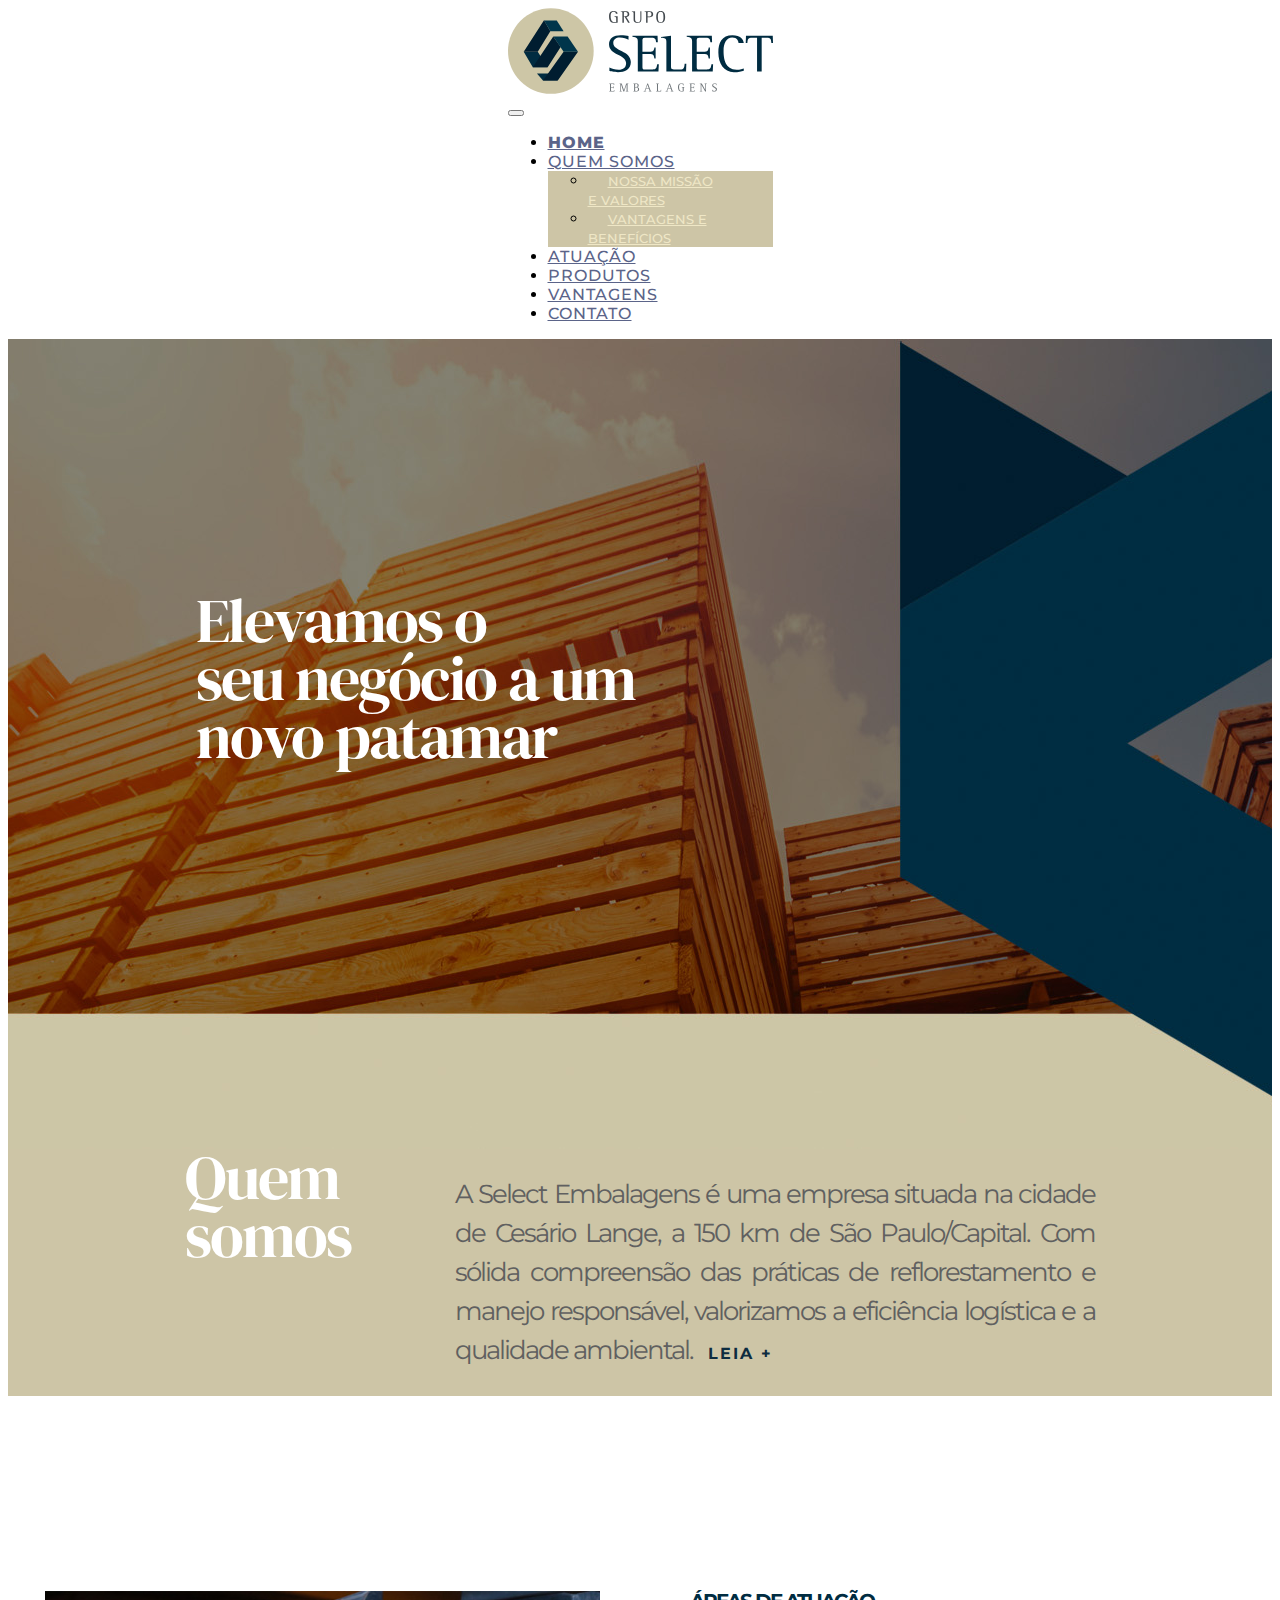
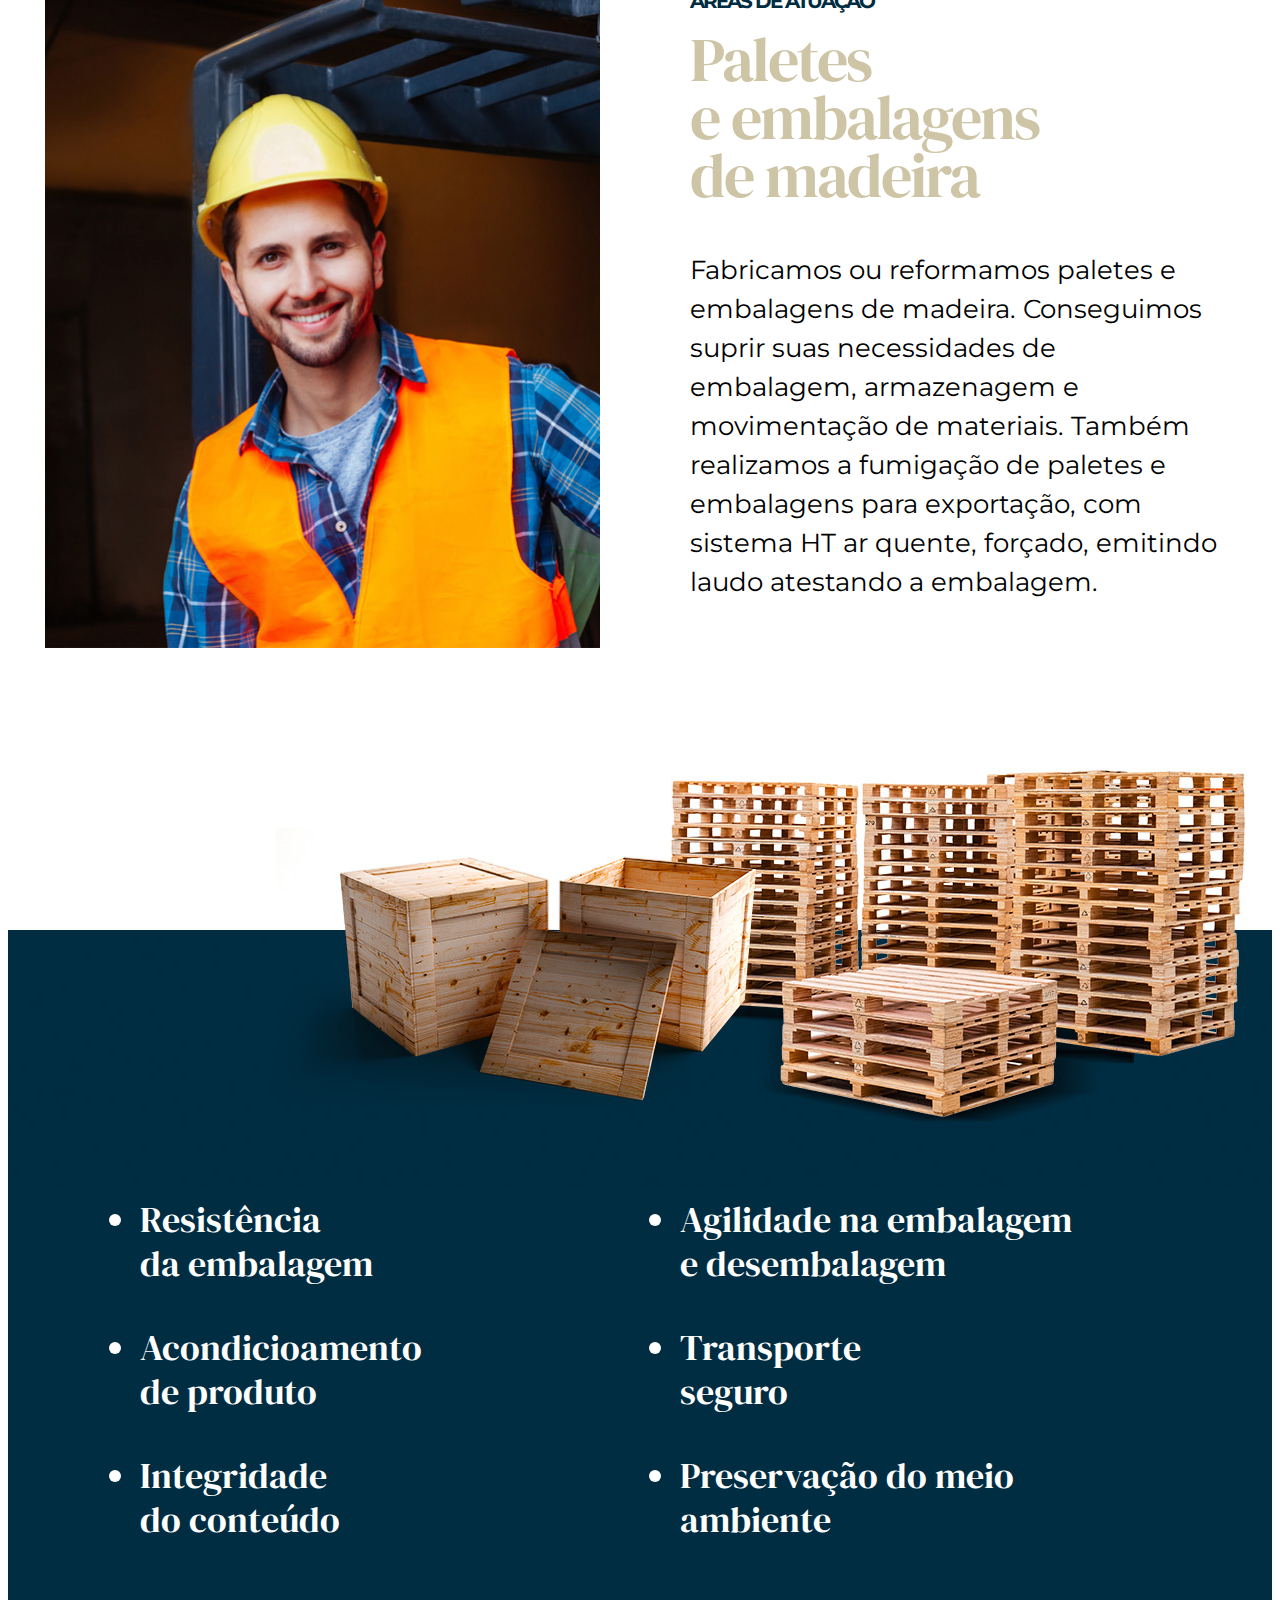
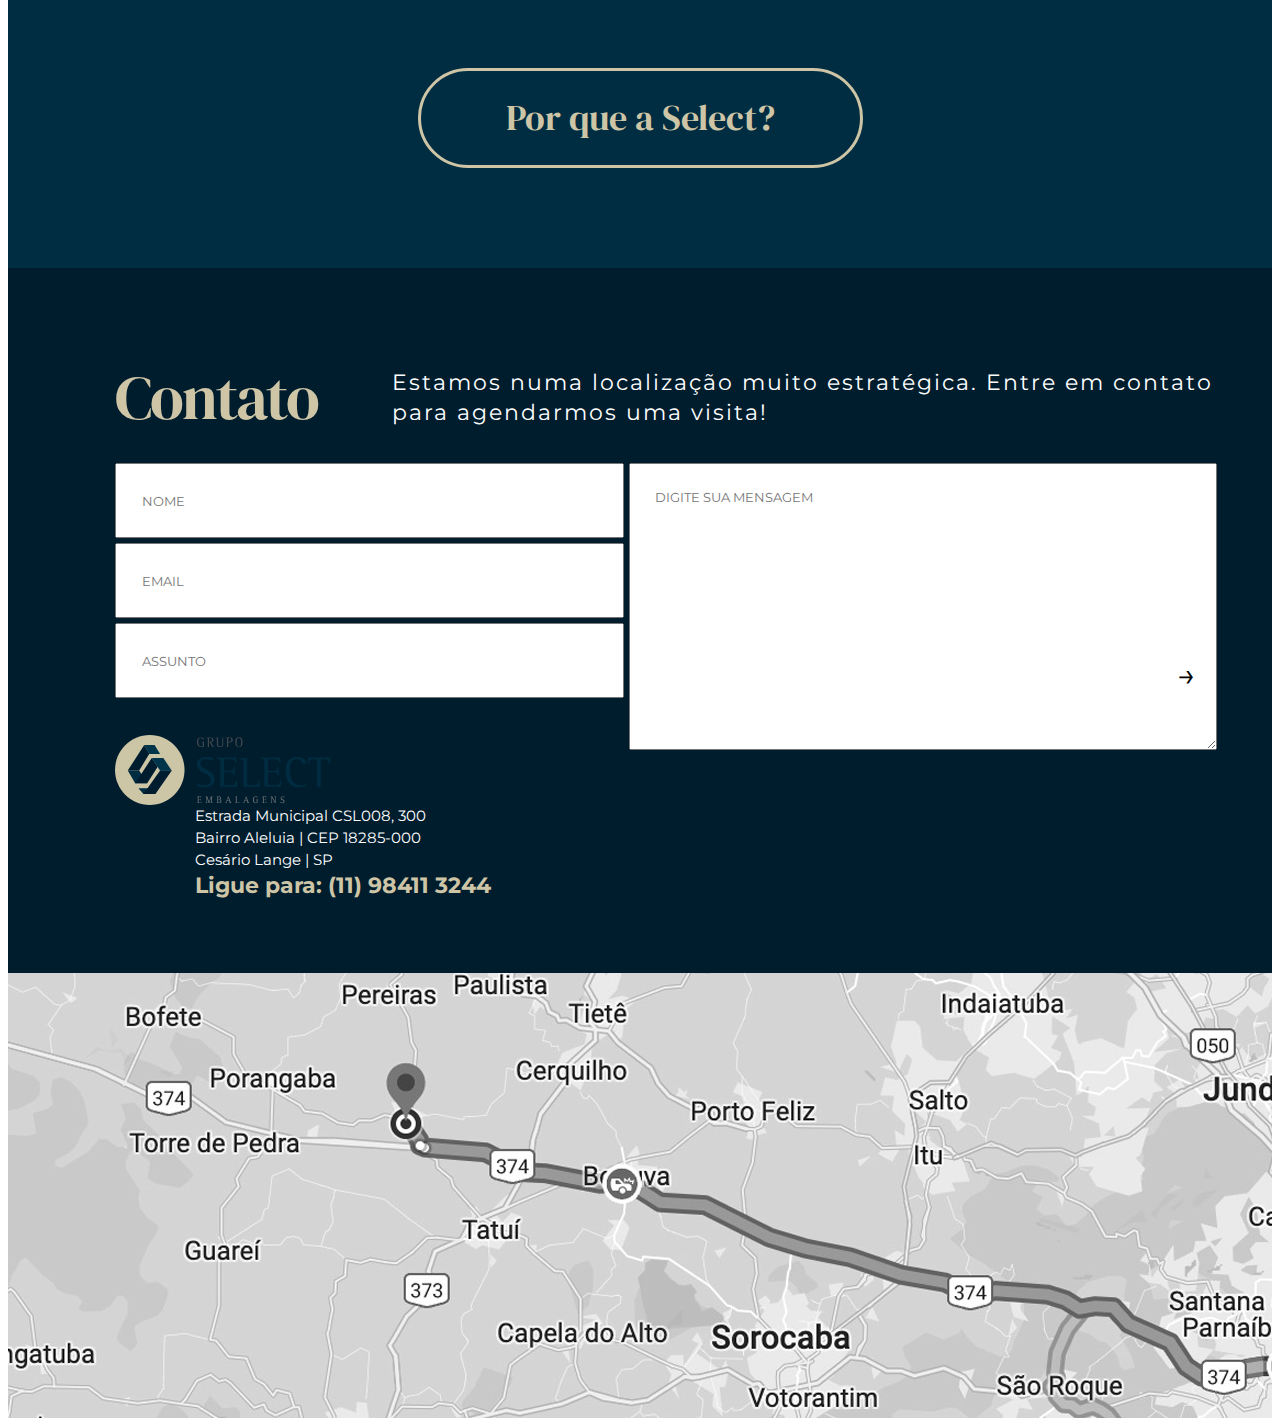
==== index.html @ 70520965 "sit_git_07" ====
<!doctype html>
<html lang="pt-br">

<head>
    <meta charset="utf-8">
    <meta name="viewport" content="width=device-width, initial-scale=1">
    <title>Grupo Select Embalagens</title>
    <link rel="icon" href="./Assets/PNG/favicon.png" type="img/png">
    <link rel="preconnect" href="https://fonts.googleapis.com">
    <link rel="preconnect" href="https://fonts.gstatic.com" crossorigin>
    <link rel="preconnect" href="https://fonts.googleapis.com">
    <link rel="preconnect" href="https://fonts.gstatic.com" crossorigin>
    <link href="https://fonts.googleapis.com/css2?family=DM+Serif+Display&family=Montserrat:wght@300;400;500;700;900&display=swap" rel="stylesheet">
    <link href="https://cdn.jsdelivr.net/npm/bootstrap@5.3.2/dist/css/bootstrap.min.css" rel="stylesheet" integrity="sha384-T3c6CoIi6uLrA9TneNEoa7RxnatzjcDSCmG1MXxSR1GAsXEV/Dwwykc2MPK8M2HN" crossorigin="anonymous">
    <link rel="stylesheet" type="text/css" href="./CSS/index_style.css">
    <script src="https://www.google.com/recaptcha/api.js" async defer></script>
    <script src="./JS/recaptcha.js" defer></script>
</head>

<body>
    <div class="BG_01">
        <header class="wrapper_BG_01">
            <nav class="navbar navbar-expand-lg"> <!-- bg-body-tertiary -->
                <div class="container-fluid">
                    <nav class="navbar navbar-light"> <!-- bg-light -->
                        <a class="navbar-brand" href="./index.html">
                            <img src="./Assets/SVG/logo.svg" width="265" height="86" alt="">
                        </a>
                    </nav>
                    <button class="navbar-toggler" type="button" data-bs-toggle="collapse"
                        data-bs-target="#navbarNavDropdown" aria-controls="navbarNavDropdown" aria-expanded="false"
                        aria-label="Toggle navigation">
                        <span class="navbar-toggler-icon"></span>
                    </button>
                    <div class="collapse navbar-collapse" id="navbarNavDropdown">
                        <ul class="navbar-nav">
                            <li class="nav-item">
                                <a class="nav-link active" aria-current="page" href="./index.html">HOME</a>
                            </li>
                            <li class="nav-item dropdown">
                                <a class="nav-link dropdown-toggle" href="#" role="button" data-bs-toggle="dropdown"
                                    aria-expanded="false">QUEM SOMOS</a>
                                <ul class="dropdown-menu">
                                    <li><a class="dropdown-item" href="./quemsomos.html">NOSSA MISSÃO<br> E VALORES</a></li>
                                    <li><a class="dropdown-item" href="./porqueaselect.html">VANTAGENS E<br> BENEFÍCIOS</a></li>
                                </ul>
                            </li>
                            <li class="nav-item">
                                <a class="nav-link" href="#atuacao">ATUAÇÃO</a>
                            </li>
                            <li class="nav-item">
                                <a class="nav-link" href="./produtos.html">PRODUTOS</a>
                            </li>
                            <li class="nav-item">
                                <a class="nav-link" href="#vantagens">VANTAGENS</a>
                            </li>
                            <li class="nav-item">
                                <a class="nav-link" href="#contato">CONTATO</a>
                            </li>
                        </ul>
                    </div>
                </div>
            </nav>
            <script src="https://cdn.jsdelivr.net/npm/bootstrap@5.3.2/dist/js/bootstrap.bundle.min.js"
                integrity="sha384-C6RzsynM9kWDrMNeT87bh95OGNyZPhcTNXj1NW7RuBCsyN/o0jlpcV8Qyq46cDfL"
                crossorigin="anonymous"></script>
        </header>
    </div>
    <div class="BG_02">
        <section class="wrapper_BG_02">
            <span>Elevamos o<br>seu negócio a um<br>novo patamar</span>
            <!-- <span>Elevamos o seu negócio a um novo patamar</span> -->
        </section>
    </div>
    <div class="BG_03">
        <section class="wrapper_BG_03">
            <span>Quem somos</span>
            <p>A Select Embalagens é uma empresa situada na cidade de Cesário Lange, a 150 km de São Paulo/Capital. Com sólida compreensão das práticas de reflorestamento e manejo responsável, valorizamos a eficiência logística e a qualidade ambiental. <b><a href="./quemsomos.html">LEIA +</a></b></p>
            <!-- <span>Lorem Ipsum</span> -->
        </section>
    </div>
    <div class="BG_04" id="atuacao">
        <div class="wrapper_BG_04">
            <img src="./Assets/JPG/Media_01.jpg" width="580px" height="656px">
            <div class="text_wrapper">
                <span>ÁREAS DE ATUAÇÃO</span>
                <span>Paletes<br> e embalagens<br> de madeira</span>
                <p>Fabricamos ou reformamos paletes e embalagens de madeira. Conseguimos suprir suas necessidades de embalagem, armazenagem e movimentação de materiais. Também realizamos a fumigação de paletes e embalagens para exportação, com sistema HT ar quente, forçado, emitindo laudo atestando a embalagem.</p>
            </div>
        </div>
    </div>
    <div class="BG_05" id="vantagens">
        <div class="wrapper_BG_05">
            <ul class="wrapper_list">
                <li>Resistência<br>da embalagem</li>
                <li>Agilidade na embalagem<br>e desembalagem</li>
                <li>Acondicioamento<br>de produto</li>
                <li>Transporte<br>seguro</li>
                <li>Integridade<br>do conteúdo</li>
                <li>Preservação do meio<br> ambiente</li>
            </ul>
            <a href="./porqueaselect.html">Por que a Select?</a>
        </div>
    </div>
    <div class="BG_06">
        <form class="wrapper_BG_06" id="contato">
            <span class="text_contato grid_col_1_2">Contato</span>
            <span class="text_local grid_col_2_4">Estamos numa localização muito estratégica. Entre em contato para agendarmos uma visita!</span>
            <input type="text" placeholder="NOME" class="grid_col_1_3" required>
            <input type="text" placeholder="EMAIL" class="grid_col_1_3" required>
            <input type="text" placeholder="ASSUNTO" class="grid_col_1_3" required>
            <div class="text_area grid_col_3_4 grid_row_2_5">
                <textarea rows="auto" cols="auto" placeholder="DIGITE SUA MENSAGEM" required></textarea> <!--  php mailer -->
                <button id="sendMSG" type="submit">&#8594;</button>
            </div>
            <div class="wrapper_logo_footer grid_col_1_3">
                <img src="./Assets/SVG/logo.svg" width="215px">
                <span>Estrada Municipal CSL008, 300<br>
                    Bairro Aleluia | CEP 18285-000<br>
                    Cesário Lange  |  SP<br>
                    
                    <b>Ligue para: (11) 98411 3244</b></span>
            </div>
            <div class="g-recaptcha grid_col_3_4" data-sitekey="6LeBjHwpAAAAACSgZ0bmJdHIs5d0M_VTTRpOMot_"></div>
        </form>
    </div>
    <div class="BG_07">
    </div>
</body>

</html>
---- CSS/index_style.css ----
/* :root {
    --bs-nav-link-color: #5b6489;
    --bs-navbar-active-color: #5b6489;
} */
:root {
     --workable-area:1200px
}
* {
    font-family: 'Montserrat', sans-serif; 
}
.flex_h_space_B {
    display: flex;
    flex-wrap: wrap;
    justify-content: space-between;
}

 /* ----------01---------- */

.BG_01 {
    min-height: 183px;
    display: flex;
    /* align-items: center; */
}

.wrapper_BG_01 {
    max-width: var(--workable-area);
    margin: 0 auto;
    /* overflow-x: hidden; */
    position: relative;
    align-self: center;
}

.container-fluid {
    background-color: white;
}

.nav-link {
    font-weight: 500;
    font-size: 16px;
    color: #5b6489;
    letter-spacing: 1px;
}

.nav-link.active {
    font-weight: 800;
    color: #5b6489 !important;
    letter-spacing: 1px;
}

.navbar-nav .dropdown-menu {
    background-color: #cdc5a6;
    border-radius: 0px;
    border: none;
}

.dropdown-menu .dropdown-item {
    font-size: 13px;
    font-weight: 500;
    padding: 10px 20px;
    color: #efe7c6;
    position: relative;
}

.dropdown-menu .dropdown-item::before {
    content: '';
    width: 8px;
    height: 16px;
    position: absolute;
    left: 0;
    background-color: white;
    clip-path: polygon(0 0, 0 100%, 100% 50%);
    display: none;
}
.dropdown-menu .dropdown-item.nav-active::before {
    display: block;
}

.nav-item .dropdown-toggle::after{
    display: none;
}

.dropdown-menu .dropdown-item:hover,
.dropdown-menu .dropdown-item.nav-active {
    color: white;
    background-color: #cdc5a6;
}

@media (max-width: 576px) {
    .collapse.navbar-collapse.show {
        height: 100svh;
    }
    .navbar-nav {
        gap: 30px;
    }
    .dropdown-menu .dropdown-item {
        color: white;
        padding: 30px 20px;
    }
    .dropdown-menu .dropdown-item > br {
        display: none;
    }
}

 /* ----------02---------- */

.BG_02 {
    height: 810px;
    overflow-x: hidden;
    background-image: url('../Assets/JPG/BG_01_alt.jpg');
    background-position: center;
    background-repeat: no-repeat;
}

.wrapper_BG_02 {
    max-width: var(--workable-area);
    height: 680px;
    margin: 0 auto;
    position: relative;
}

.BG_02 .wrapper_BG_02 > span {
    /* max-width: 440px; */
    font-size: 62px;
    line-height: 58px;
    letter-spacing: -2px;
    font-family: 'DM Serif Display', serif;
    color: white;
    position: absolute;
    top: 50%;
    left: 13%;
    transform: translateY(-50%);
    z-index: 1;
}
@media (max-width: 576px) {
    .BG_02 {
        height: 510px;
    }
    
    .wrapper_BG_02 {
        height: 100%;
    }
    .BG_02 .wrapper_BG_02 > span {
        left: 5%;
    }
}
 /* ----------03---------- */

.BG_03 {
    margin: 0 auto;
    max-width: 2100px;
    overflow-x: hidden;
    background-color: #cdc5a6 ;
}

.BG_03 .wrapper_BG_03 {
    max-width: var(--workable-area);
    margin: 0 auto;
    display: flex;
    flex-wrap: wrap;
    justify-content: center;
}

.BG_03 .wrapper_BG_03 > span {
    padding: 0 10px;
    width: 250px;
    height: 140px;
    /* margin-left: 10%; */
    font-size: 62px;
    line-height: 58px;
    letter-spacing: -2px;
    font-family: 'DM Serif Display', serif;
    color: white;
}

@media (max-width: 576px) {
    .BG_03 .wrapper_BG_03 > span {
        margin-top: 70px;
        width: 100%;
        height: 140px;
        font-size: 62px;
        text-align: center;
    }
}

.BG_03 .wrapper_BG_03 > p {
    padding: 0 10px;
    font-size: 26px;
    line-height: 39px;
    letter-spacing: -2px;
    text-align: justify;
    max-width: 640px;
    color: #606060;
}

/* .BG_03 .wrapper_BG_03 > span:last-child {
    width: 100%;
    height: auto;
    margin: 20px 100px 20px 0;
    font-size: 12px;
    letter-spacing: 0px;
    text-align: end;
    color: #606060;
} */

.BG_03 .wrapper_BG_03 > p > b > a{
    padding-left: 10px;
    font-size: 16px;
    line-height: 25px;
    letter-spacing: 2px;
    color: #0d2c3f;
    cursor: pointer;
    text-decoration: none;
}

 /* ----------04---------- */

.BG_04 {
    padding-top: 195px;
    margin: 0 auto;
    max-width: 2100px;
    overflow-x: hidden;
}

.BG_04 .wrapper_BG_04 {
    max-width: var(--workable-area);
    margin: 0 auto;
    display: flex;
    flex-wrap: wrap;
    justify-content: center;
    gap: 80px;
}

.BG_04 .wrapper_BG_04 > img {
    /* width: 580px;
    height: 656px; */
    max-width: 555px;
    height: auto;
    object-fit: cover;
}

.BG_04 .wrapper_BG_04 .text_wrapper {
    max-width: 555px;
    display: flex;
    flex-direction: column;
}

.BG_04 .wrapper_BG_04 .text_wrapper > span:first-child {
    font-family: 'Montserrat', serif;
    font-size: 20px;
    font-weight: 700;
    line-height: 20px;
    color: #002c41;
}

.BG_04 .wrapper_BG_04 .text_wrapper > span {
    padding: 0 10px 20px 10px;
    font-size: 62px;
    line-height: 58px;
    letter-spacing: -2px;
    font-family: 'DM Serif Display', serif;
    color: #cdc5a6;
}

.BG_04 .wrapper_BG_04 .text_wrapper > p {
    padding: 0 10px 20px 10px;
    font-size: 26px;
    line-height: 39px;
}

@media (max-width: 576px) {
    .BG_04 {
        padding-top: 0;
    }
    .BG_04 .wrapper_BG_04 .text_wrapper > p {
        font-size: 22px;
        line-height: 36px;
    }
}

 /* ----------05---------- */

.BG_05 {
    max-width: 2100px;
    margin: 0 auto;
    overflow-x: hidden;
    background-image: url('../Assets/JPG/BG_02_alt.jpg');
    background-position: 50% top;
    background-repeat: no-repeat;
    background-color: #002d42;
}

.BG_05 .wrapper_BG_05 {
    max-width: var(--workable-area);
    margin: 0 auto;
    display: flex;
    flex-wrap: wrap;
}

.BG_05 .wrapper_BG_05 .wrapper_list {
    margin-top: 540px;
    display: flex;
    flex-wrap: wrap;
    justify-content: center;
    gap: 20px;
}

.BG_05 .wrapper_BG_05 .wrapper_list > li {
    margin: 10px;
    min-width: 500px;
    font-family: 'DM Serif Display', serif;
    font-size: 36px;
    line-height: 44px;
    color: white;
}

.BG_05 .wrapper_BG_05 > a {
    margin: 100px auto;
    font-family: 'DM Serif Display', serif;
    font-size: 36px;
    line-height: 44px;
    text-decoration: none;
    color: #cdc5a6;
    padding: 25px 85px;
    background-color: transparent;
    border: 3px solid #cdc5a6 ;
    border-radius: 1000px;
}

@media (max-width: 576px) {
    .BG_05 .wrapper_BG_05 .wrapper_list > li {
        font-size: 28px;
        line-height: 36px;
    }
    .BG_05 .wrapper_BG_05 > a {
        padding: 25px;
    }
 }

  /* ----------06---------- */

.BG_06 {
    max-width: 2100px;
    margin: 0 auto;
    overflow-x: hidden;
    background-color: #001d2e;
}

.BG_06 .wrapper_BG_06 {
    max-width: 1050px;
    margin: 70px auto;
    display: grid;
    gap: 5px;
    grid-template-columns: 24% 24% 56%;
    grid-template-rows: 120px 75px 75px 75px 200px;
    
}

.BG_06 .wrapper_BG_06 > input{
    padding-left: 25px;
}

.BG_06 .wrapper_BG_06 .text_area {
    position: relative;
}


#sendMSG {
    position: absolute;
    bottom: 15px;
    right: 15px;
    font-size: 32px;
    line-height: 15px;
    text-decoration: none;
    color: black;
    border: none;
    background-color: white;
}

.BG_06 .wrapper_BG_06 .text_area > textarea {
    width: 100%;
    height: 100%;
    padding: 25px;
}


.grid_col_1_2 {
    grid-column: 1 / 2;
    display: flex;
}
.grid_col_1_3 {
    grid-column: 1 / 3;
    display: flex;
}
.grid_col_2_4 {
    grid-column: 2 / 4;
    display: flex;
}
.grid_col_3_4 {
    grid-column: 3 / 4;
    display: flex;
}
.grid_row_2_5 {
    grid-row: 2 / 5;
    display: flex;
}

.wrapper_BG_06 .text_contato {
    font-size: 62px;
    line-height: 58px;
    letter-spacing: -2px;
    font-family: 'DM Serif Display', serif;
    color: #cdc5a6;
    align-self: center;
}
.wrapper_BG_06 .text_local {
    margin-left: 20px;
    font-size: 22px;
    line-height: 30px;
    letter-spacing: 2px;
    color: white;
    align-self: center;
}

.wrapper_logo_footer {
    margin-top: 30px;
    align-self: center;
    display: flex;
    flex-direction: column;
}
.wrapper_logo_footer > span {
    margin-left: 80px;
    font-size: 15px;
    line-height: 22px;
    color: white;
}
.wrapper_logo_footer > span b {
    font-size: 22px;
    line-height: 30px;
    color: #cdc5a6;
}
.wrapper_BG_06 > .g-recaptcha {
    align-self: flex-end;
    flex-grow: 1;
}

@media (max-width: 576px) {
    .BG_06 .wrapper_BG_06 {
        display: grid;
        gap: 5px;
        grid-template-columns: 100%;
        grid-template-rows: 100px 200px 75px 75px 75px 200px 240px 100px;
        
    }
    .grid_col_1_2,
    .grid_col_1_3,
    .grid_col_2_4,
    .grid_col_3_4,
    .grid_row_2_5 {
        grid-column: 1 !important;
        grid-row: auto !important;
        margin: 0 10px;
    }
    .text_contato {
        justify-self: center !important;
    }
    .wrapper_logo_footer {
        align-items: center !important;
        gap: 20px;
    }
    .wrapper_logo_footer > span {
        margin: 0 auto;
        text-align: center;
    }
    .g-recaptcha {
        margin: 0 auto;
    }
 }

 /* ----------07---------- */

 .BG_07 {
    max-width: 2100px;
    height: 445px;
    margin: 0 auto;
    overflow-x: hidden;
    background-image: url('../Assets/JPG/mockup_maps.jpg');
    background-position: 50% top;
    background-repeat: no-repeat;
}
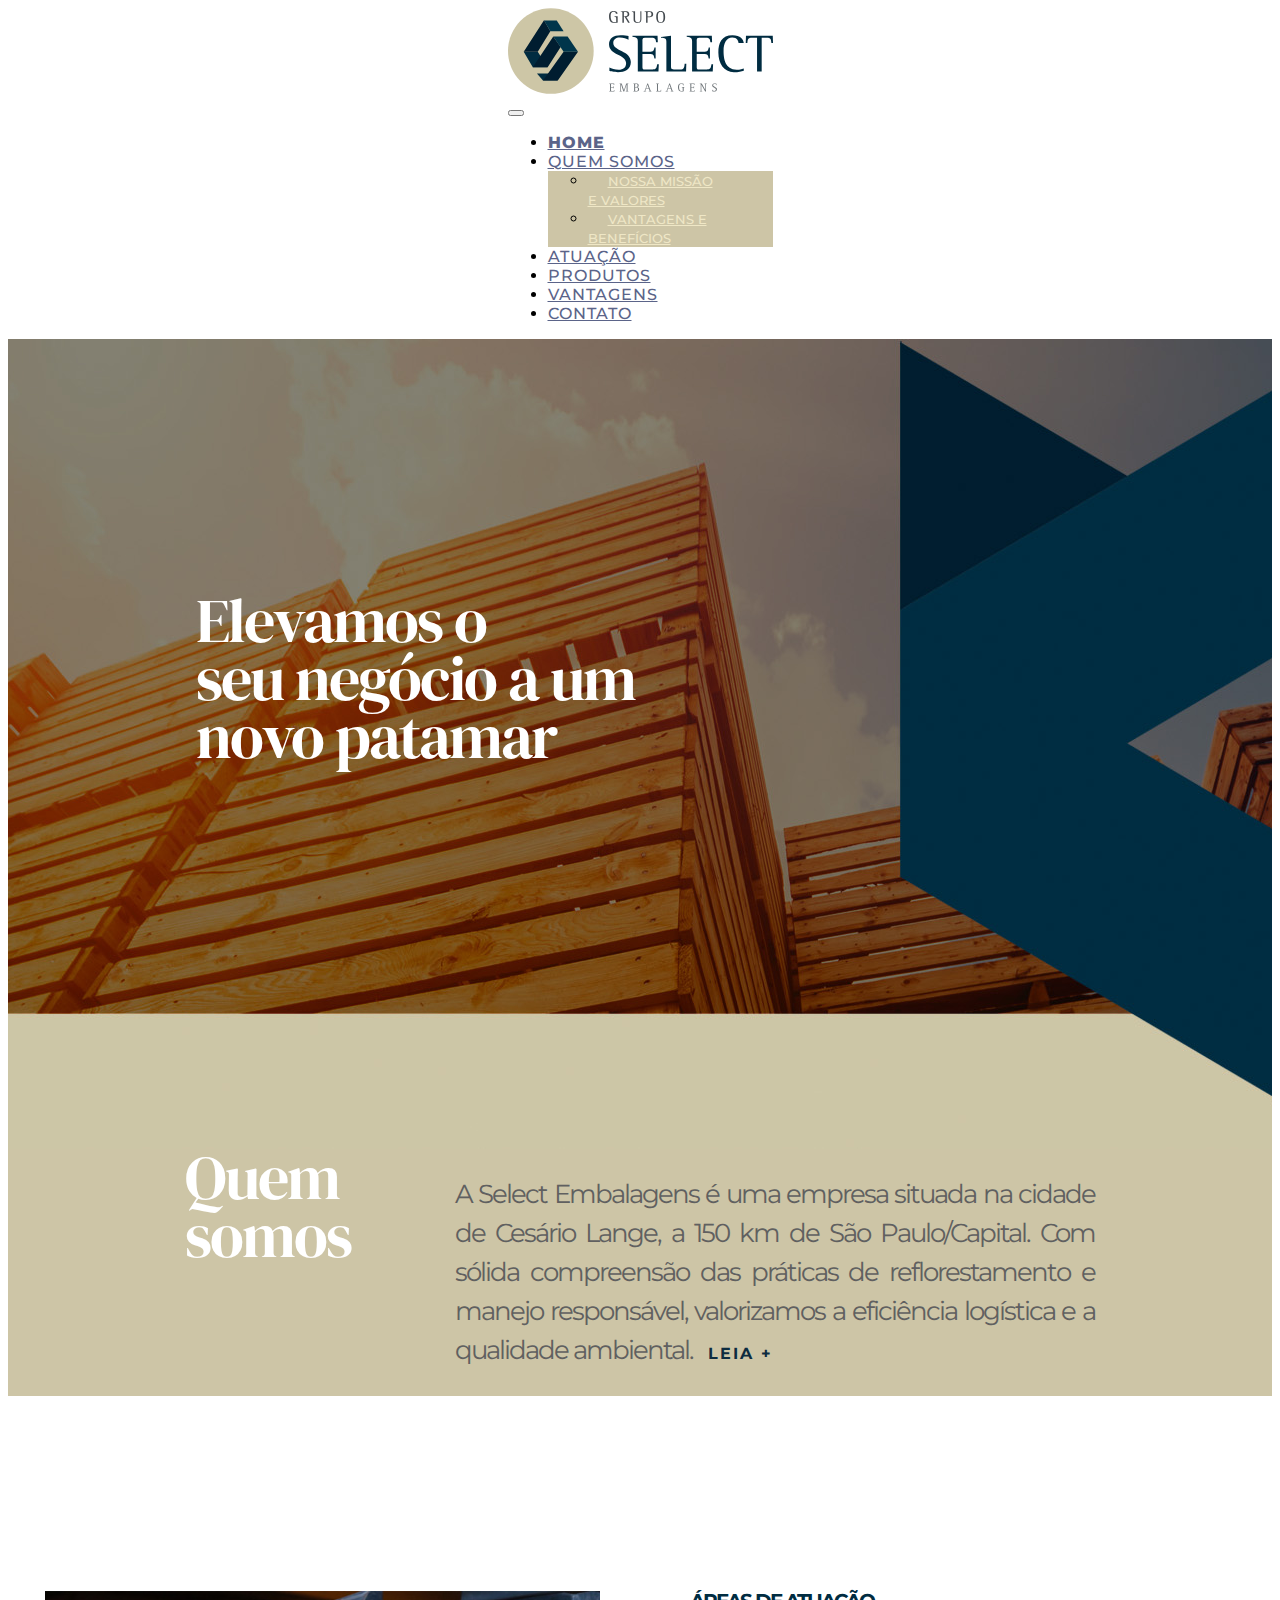
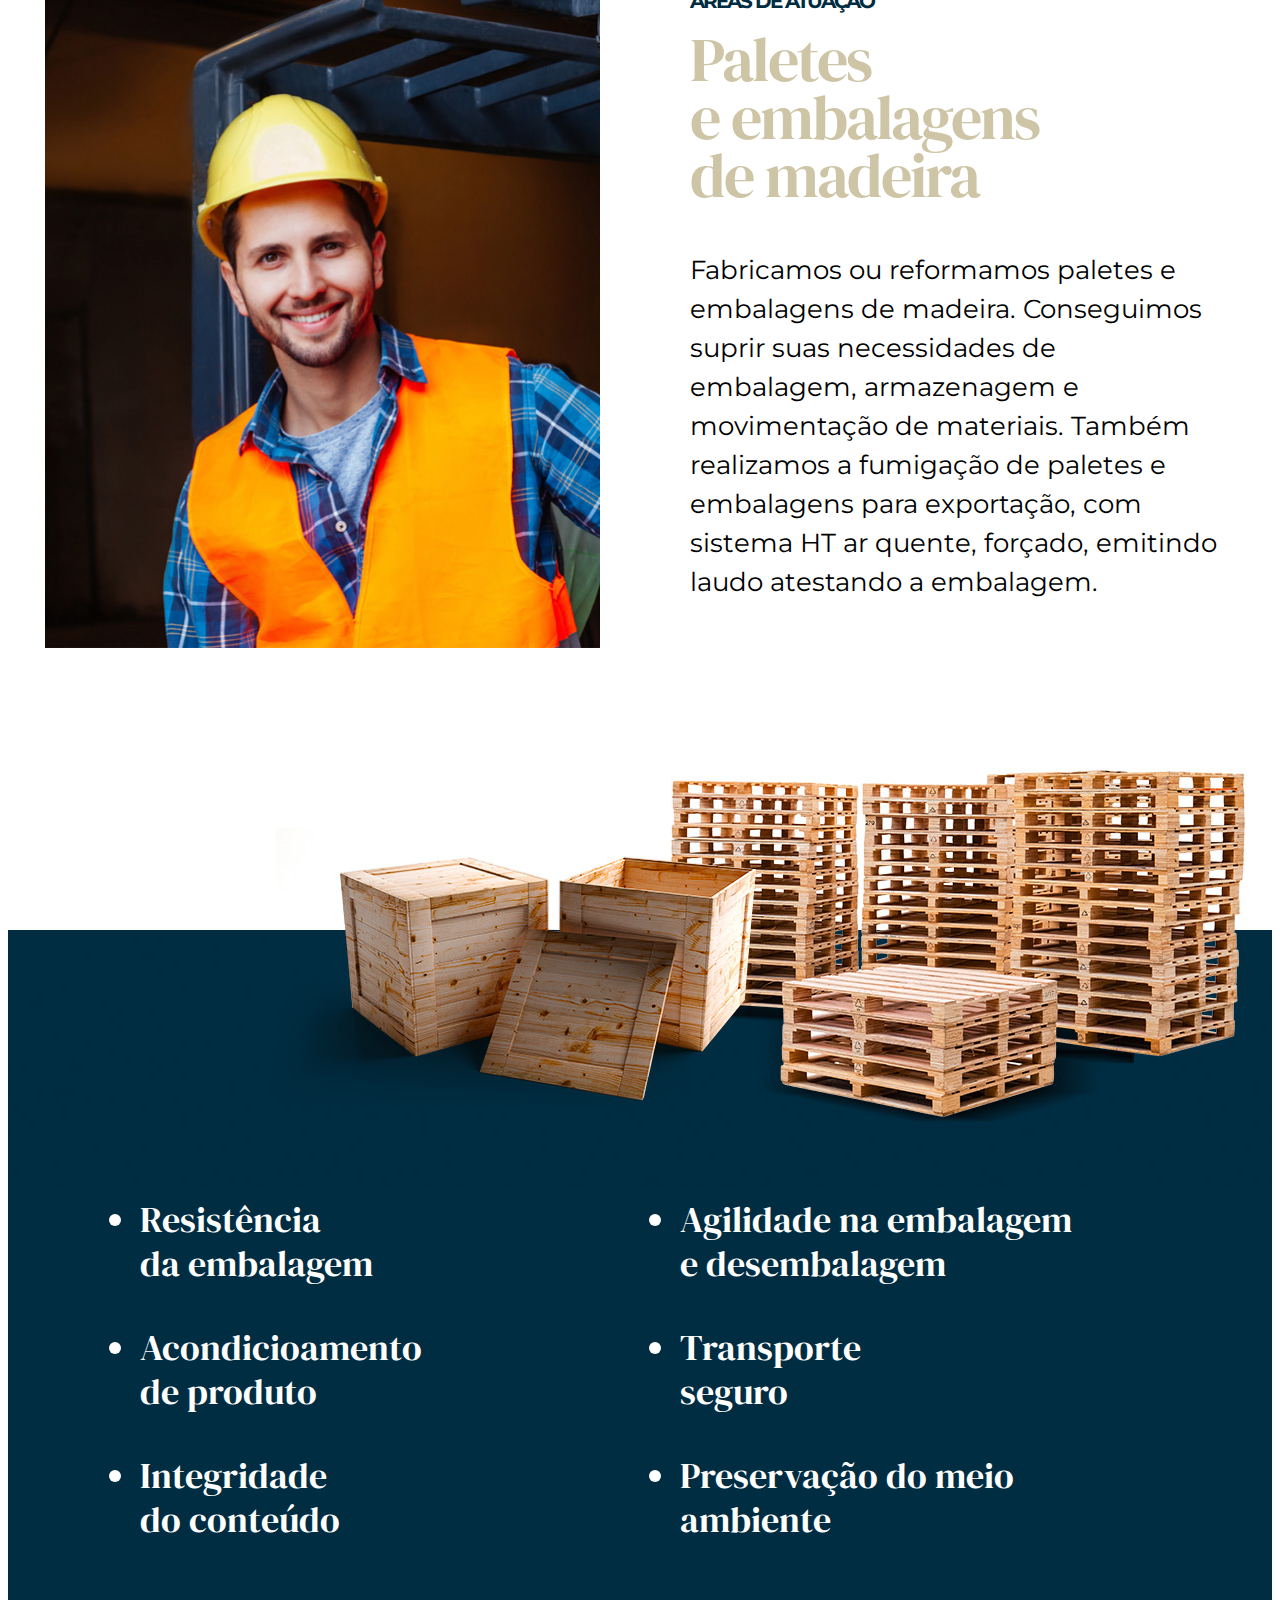
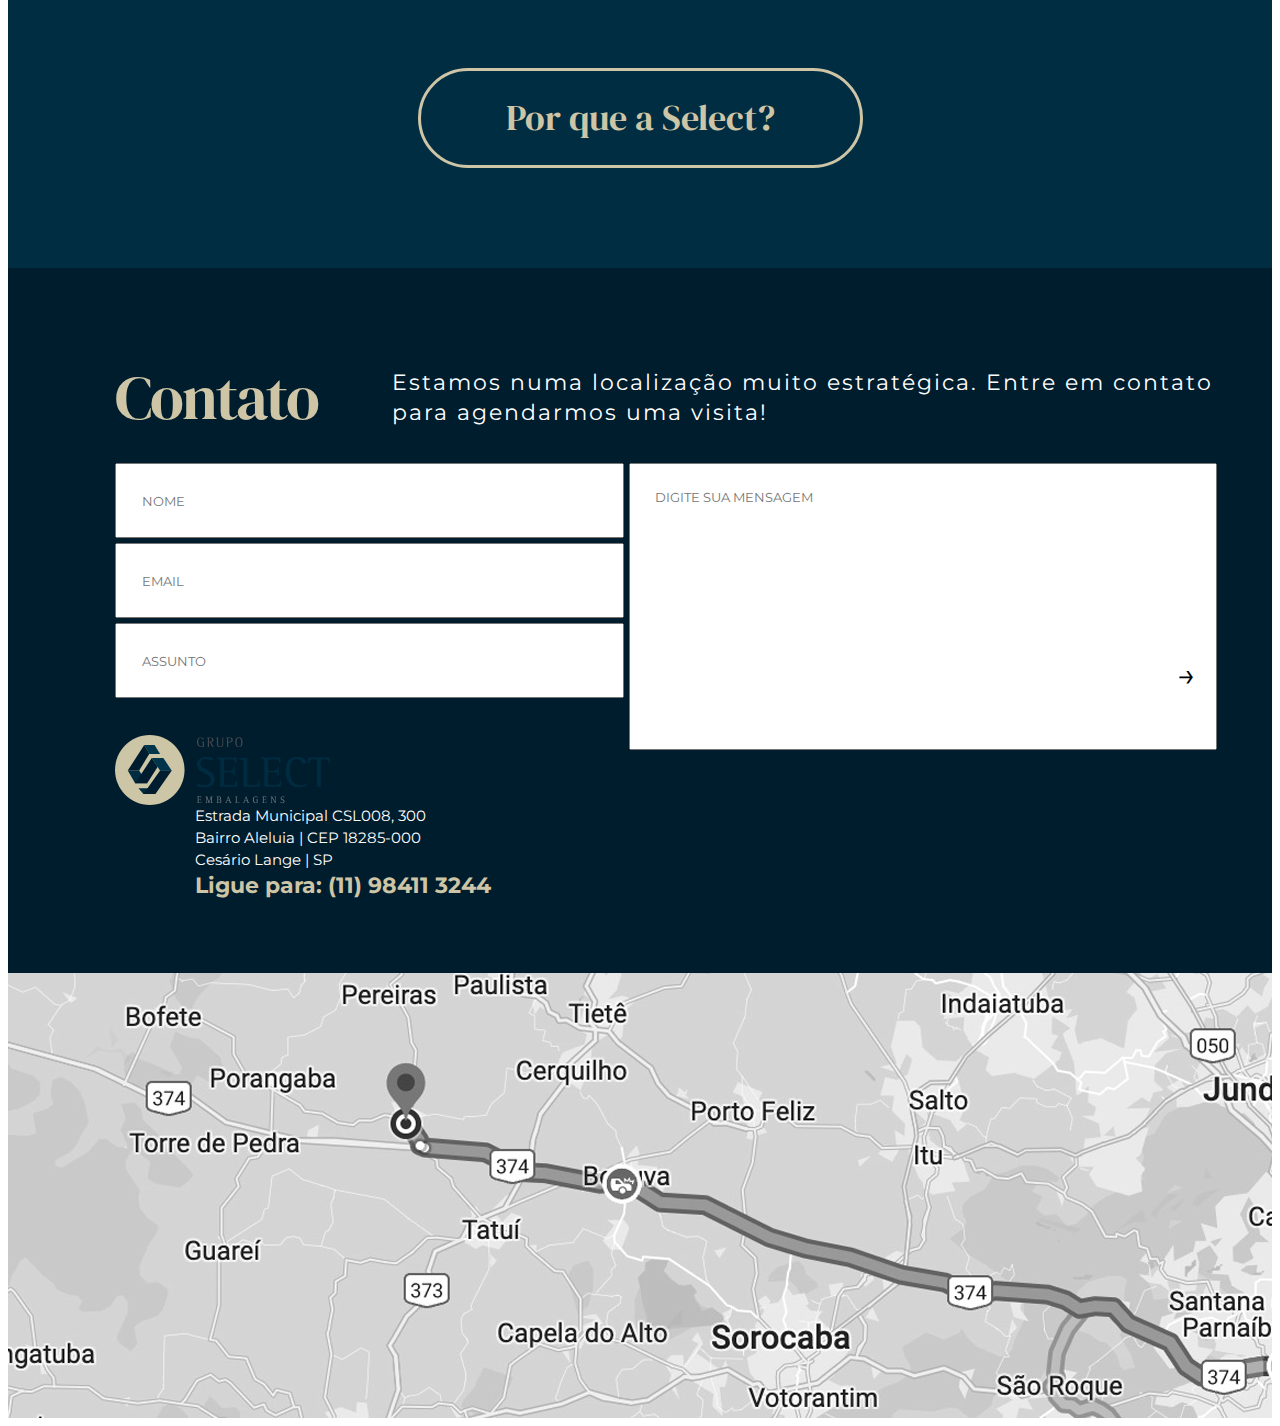
==== commit a2cf132e: "02_26_24_pqp" ====
--- a/index.html
+++ b/index.html
@@ -15,6 +15,8 @@
     <link rel="stylesheet" type="text/css" href="./CSS/index_style.css">
     <script src="https://www.google.com/recaptcha/api.js" async defer></script>
     <script src="./JS/recaptcha.js" defer></script>
+    <script src="https://smtpjs.com/v3/smtp.js" defer></script>
+    
 </head>
 
 <body>
@@ -103,14 +105,14 @@
         </div>
     </div>
     <div class="BG_06">
-        <form class="wrapper_BG_06" id="contato">
+        <form action="./PHP/send.php" method="POST" class="wrapper_BG_06" id="contato">
             <span class="text_contato grid_col_1_2">Contato</span>
             <span class="text_local grid_col_2_4">Estamos numa localização muito estratégica. Entre em contato para agendarmos uma visita!</span>
-            <input type="text" placeholder="NOME" class="grid_col_1_3" required>
-            <input type="text" placeholder="EMAIL" class="grid_col_1_3" required>
-            <input type="text" placeholder="ASSUNTO" class="grid_col_1_3" required>
+            <input id="nome" type="text" name="nome" placeholder="NOME" class="grid_col_1_3" required>
+            <input id="email" type="email" name="email" placeholder="EMAIL" class="grid_col_1_3" required>
+            <input id="assunto" type="text" name="assunto" placeholder="ASSUNTO" class="grid_col_1_3" required>
             <div class="text_area grid_col_3_4 grid_row_2_5">
-                <textarea rows="auto" cols="auto" placeholder="DIGITE SUA MENSAGEM" required></textarea> <!--  php mailer -->
+                <textarea name="mensagem" rows="auto" cols="auto" placeholder="DIGITE SUA MENSAGEM" required></textarea> <!--  php mailer -->
                 <button id="sendMSG" type="submit">&#8594;</button>
             </div>
             <div class="wrapper_logo_footer grid_col_1_3">
--- a/CSS/index_style.css
+++ b/CSS/index_style.css
@@ -380,6 +380,7 @@
     width: 100%;
     height: 100%;
     padding: 25px;
+    resize: none;
 }
 
 
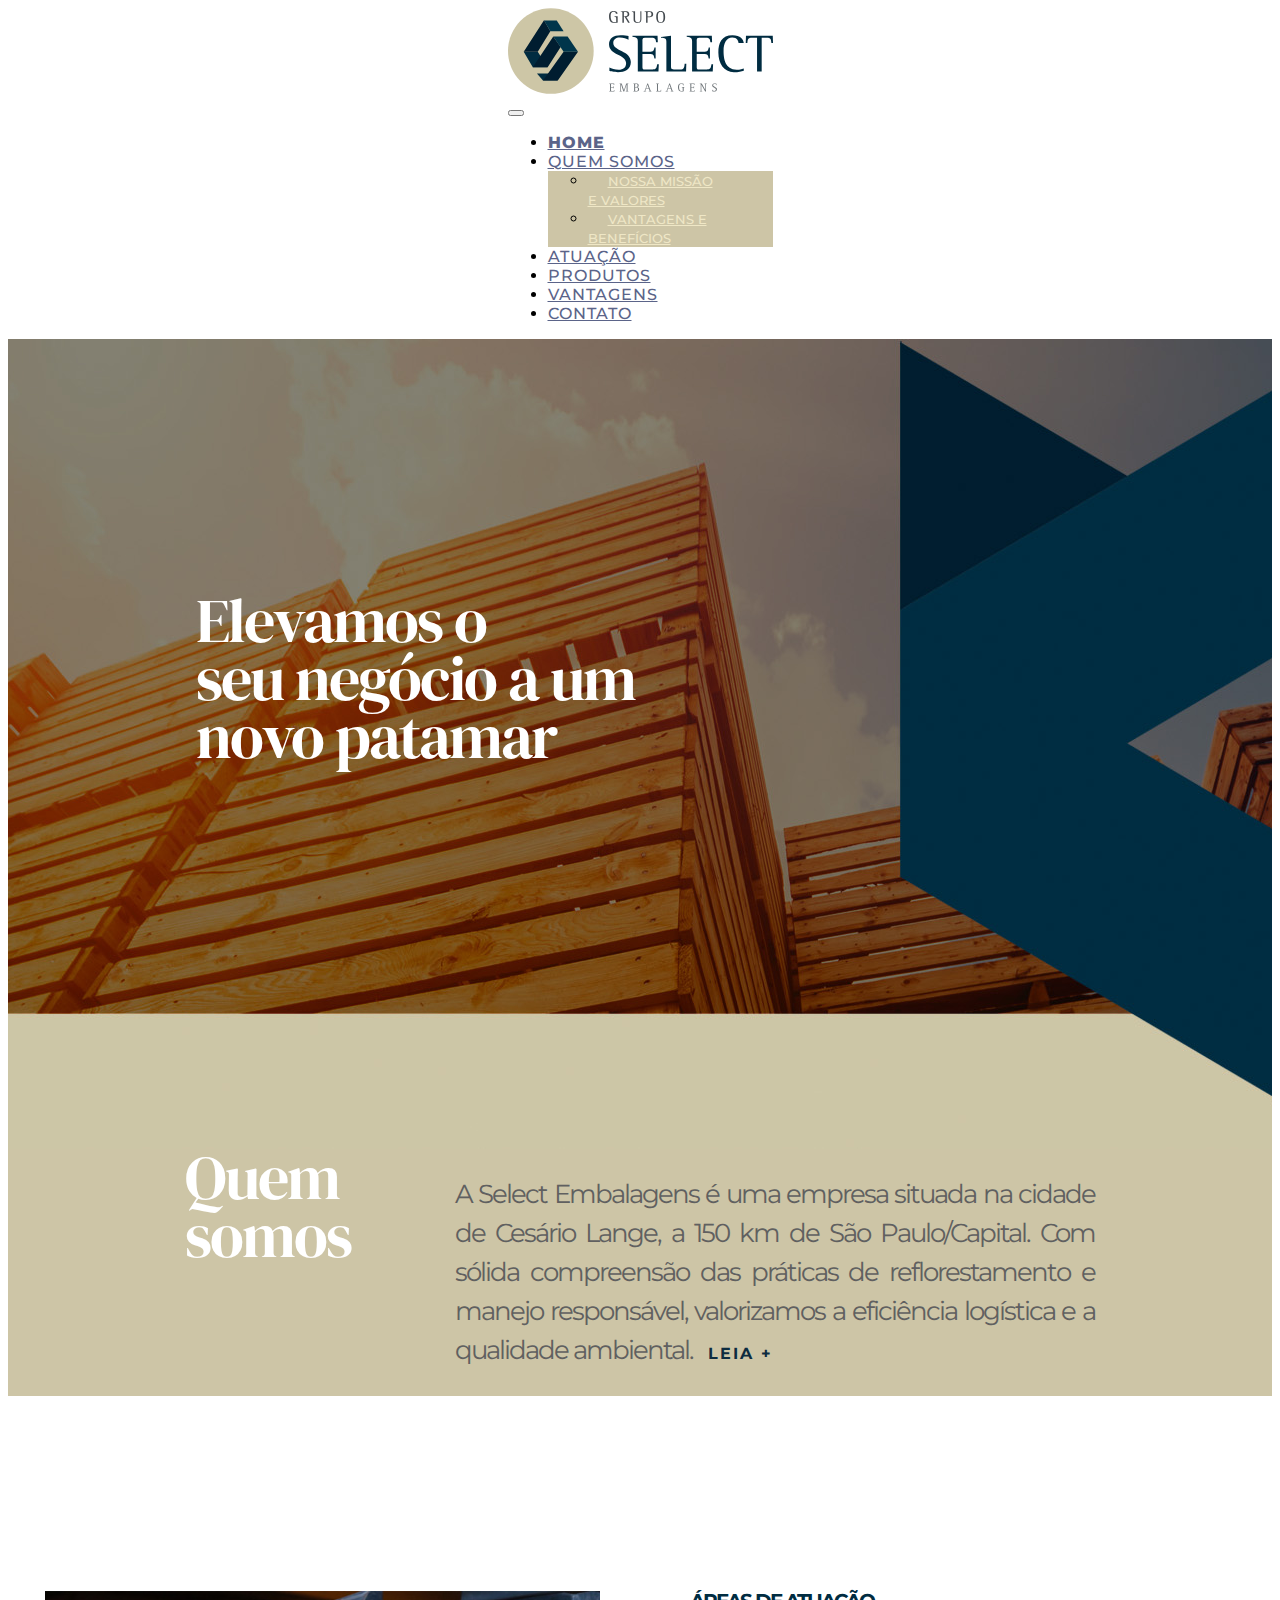
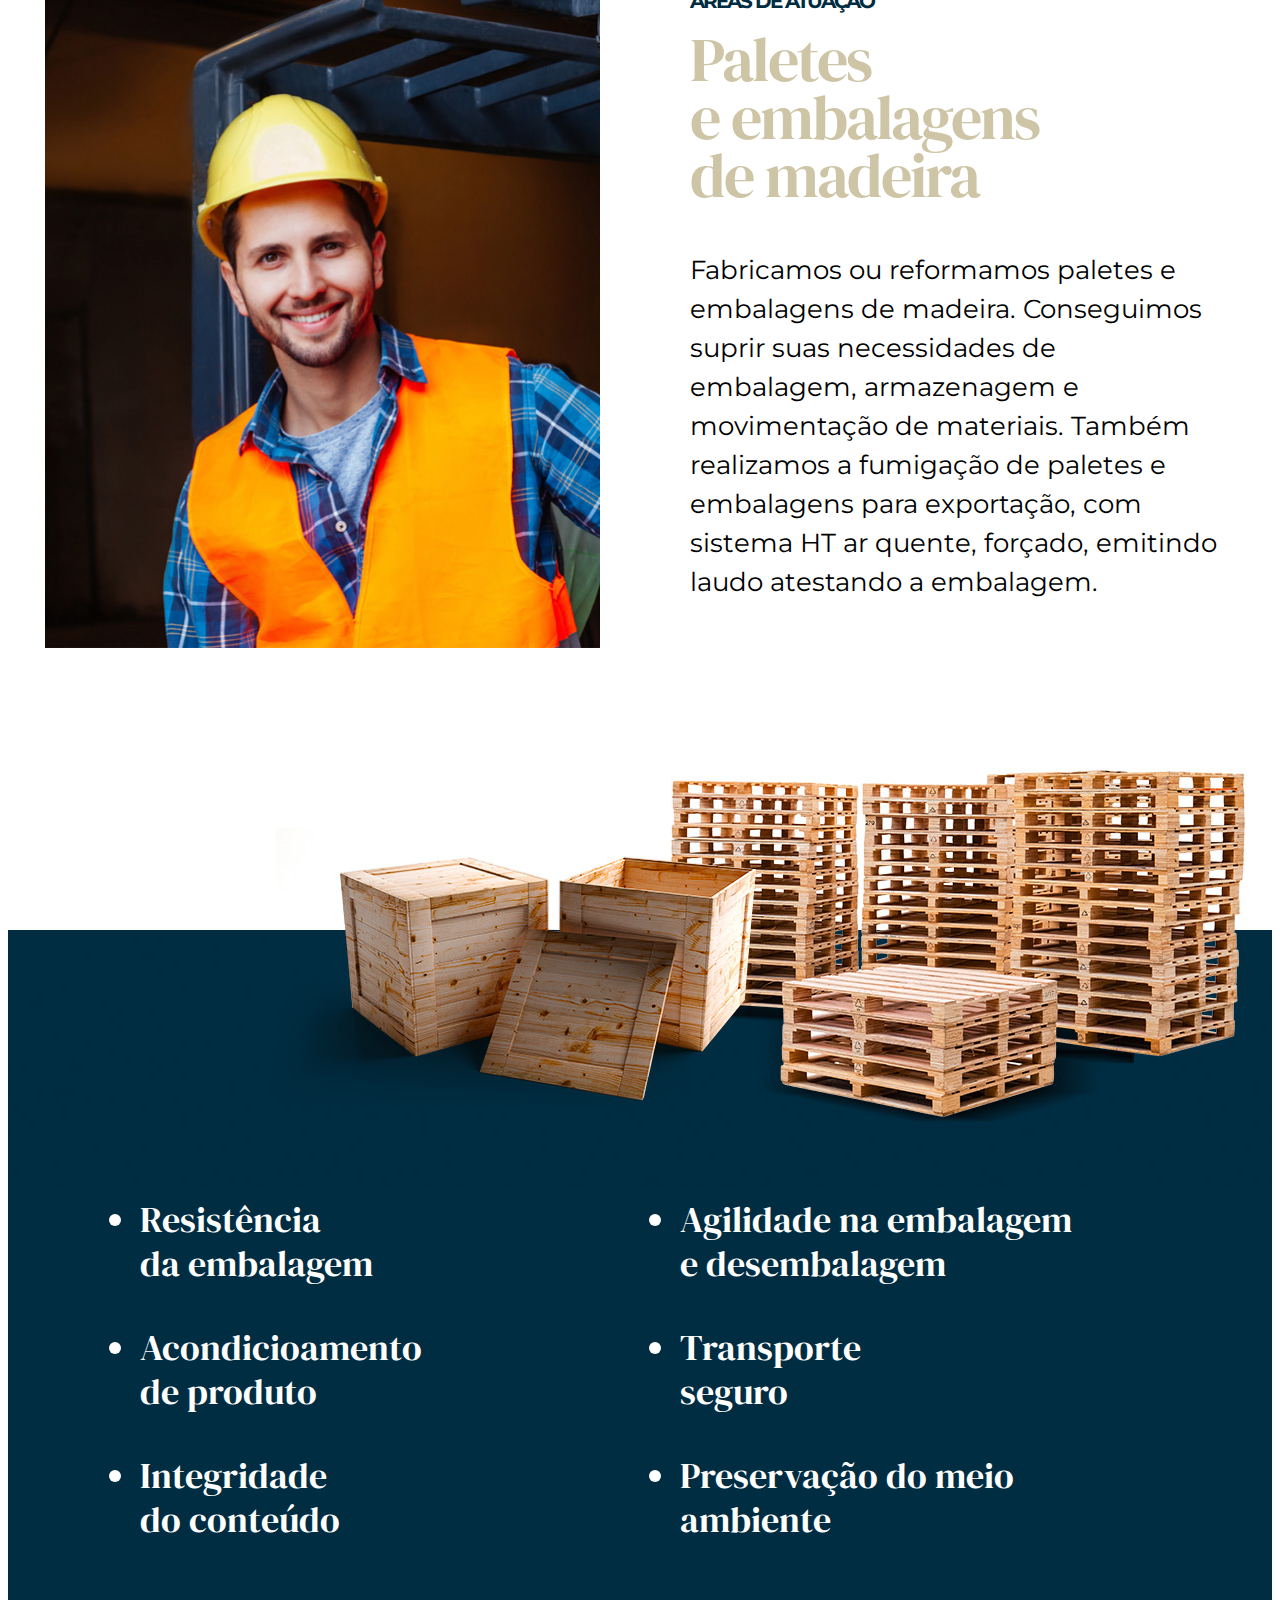
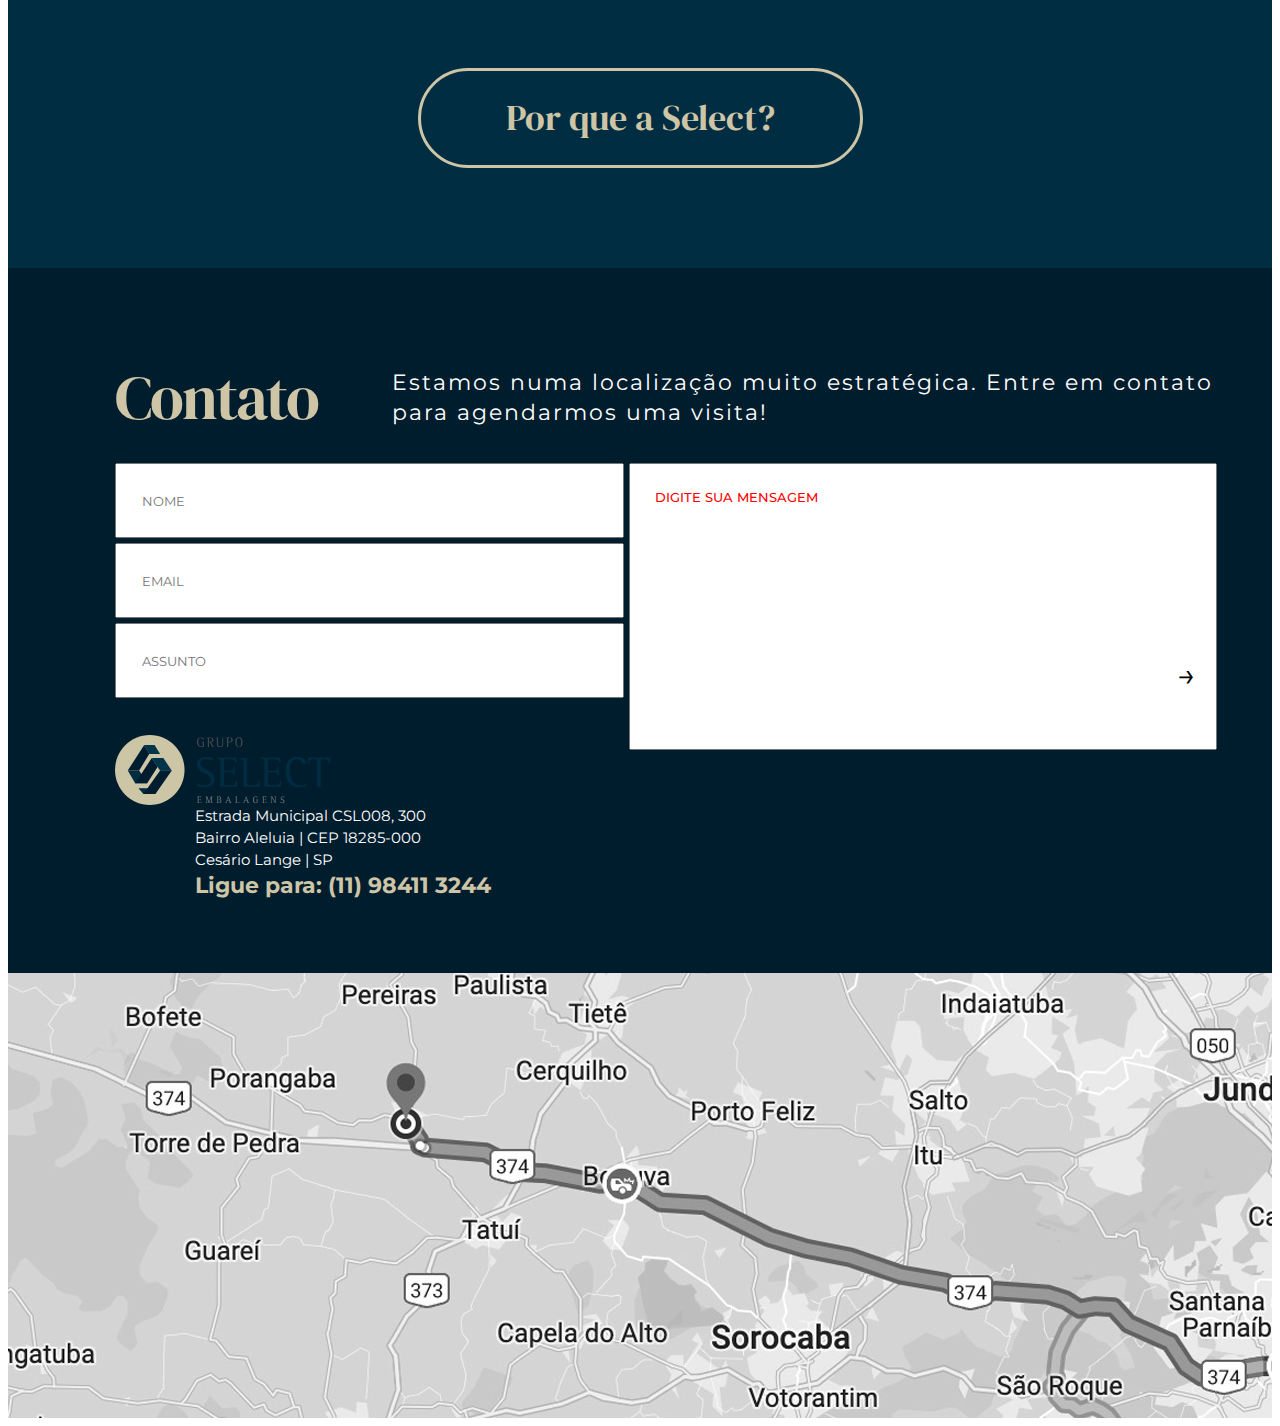
==== commit 352bd627: "02_27_24_01" ====
--- a/index.html
+++ b/index.html
@@ -111,8 +111,8 @@
             <input id="nome" type="text" name="nome" placeholder="NOME" class="grid_col_1_3" required>
             <input id="email" type="email" name="email" placeholder="EMAIL" class="grid_col_1_3" required>
             <input id="assunto" type="text" name="assunto" placeholder="ASSUNTO" class="grid_col_1_3" required>
-            <div class="text_area grid_col_3_4 grid_row_2_5">
-                <textarea name="mensagem" rows="auto" cols="auto" placeholder="DIGITE SUA MENSAGEM" required></textarea> <!--  php mailer -->
+            <div class="text_area grid_col_3_4 grid_row_2_5" >
+                <textarea id="mensagem" name="mensagem" rows="auto" cols="auto" placeholder="DIGITE SUA MENSAGEM" class="error" required></textarea> <!--  php mailer -->
                 <button id="sendMSG" type="submit">&#8594;</button>
             </div>
             <div class="wrapper_logo_footer grid_col_1_3">
--- a/CSS/index_style.css
+++ b/CSS/index_style.css
@@ -345,6 +345,12 @@
     background-color: #001d2e;
 }
 
+.error::placeholder{
+    /* border: 5px red solid;
+    box-sizing: border-box; */
+    color: red;
+    font-weight: 500;
+}
 .BG_06 .wrapper_BG_06 {
     max-width: 1050px;
     margin: 70px auto;
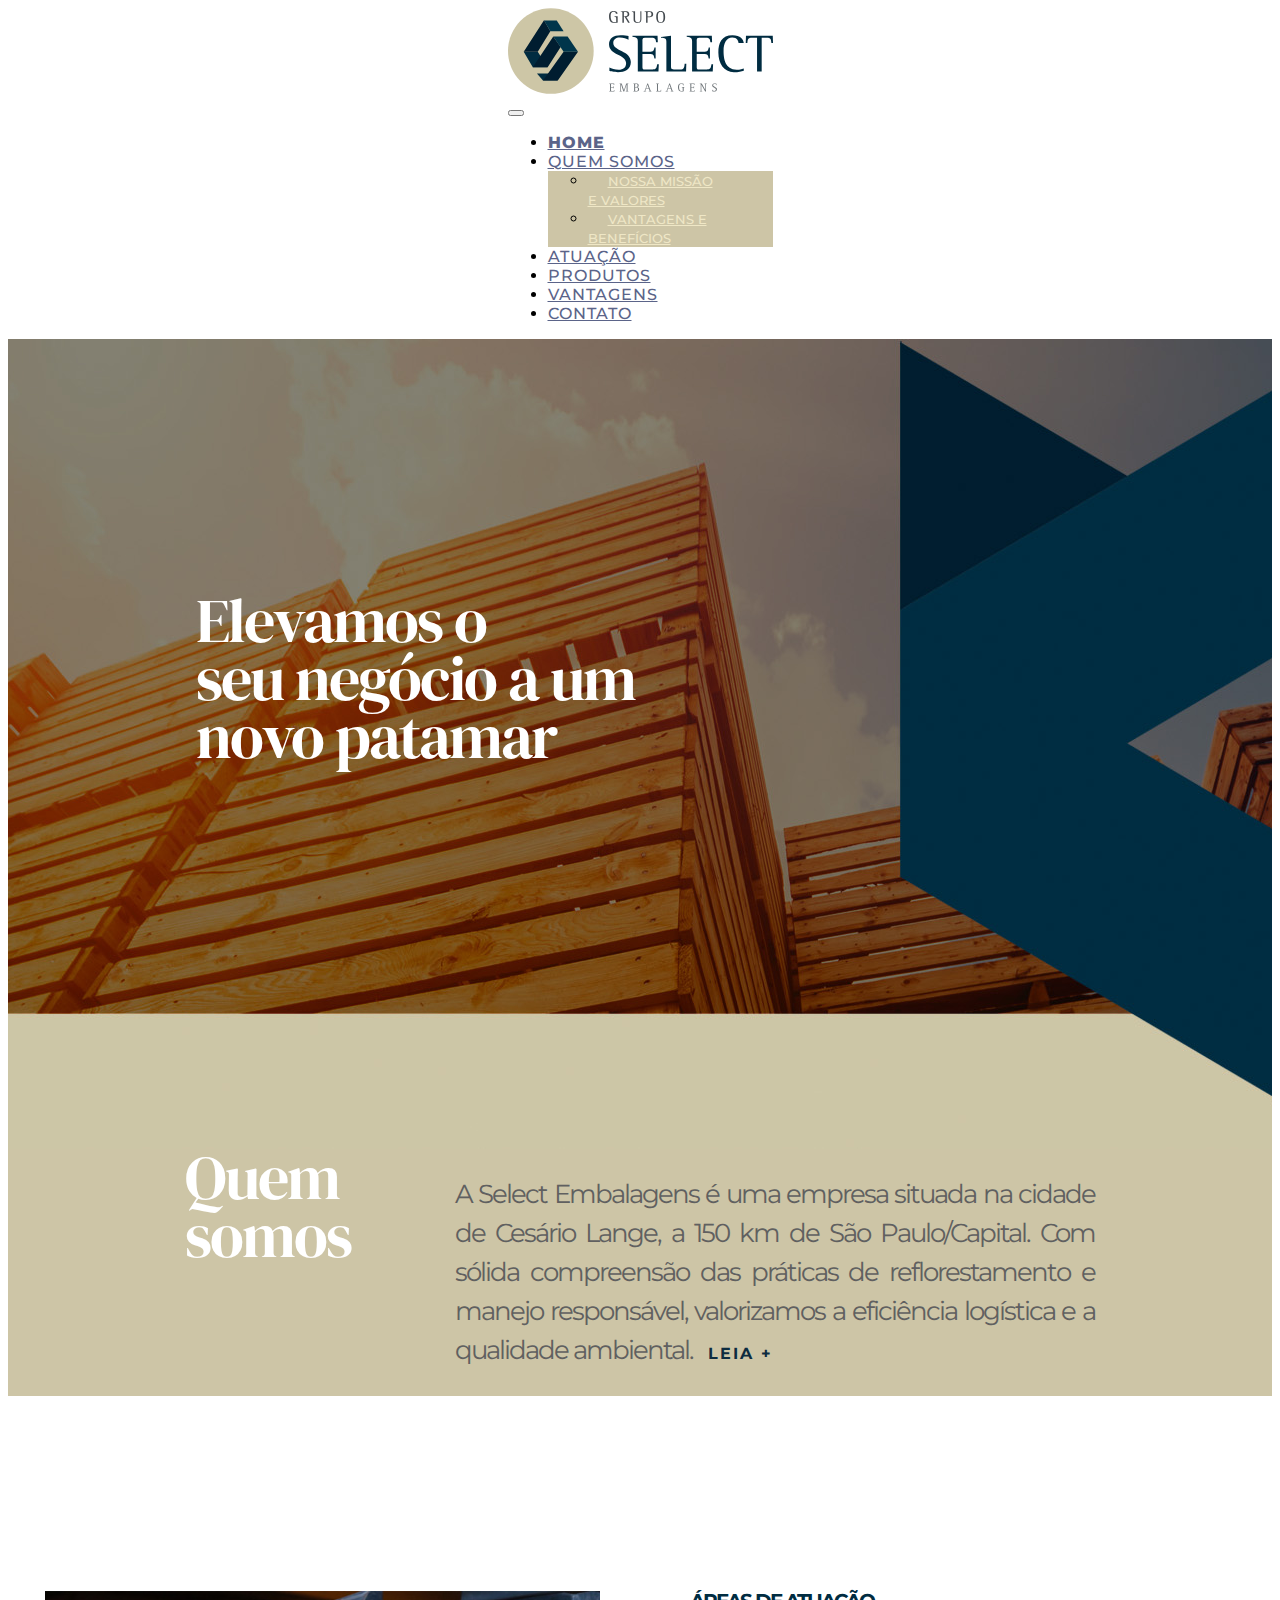
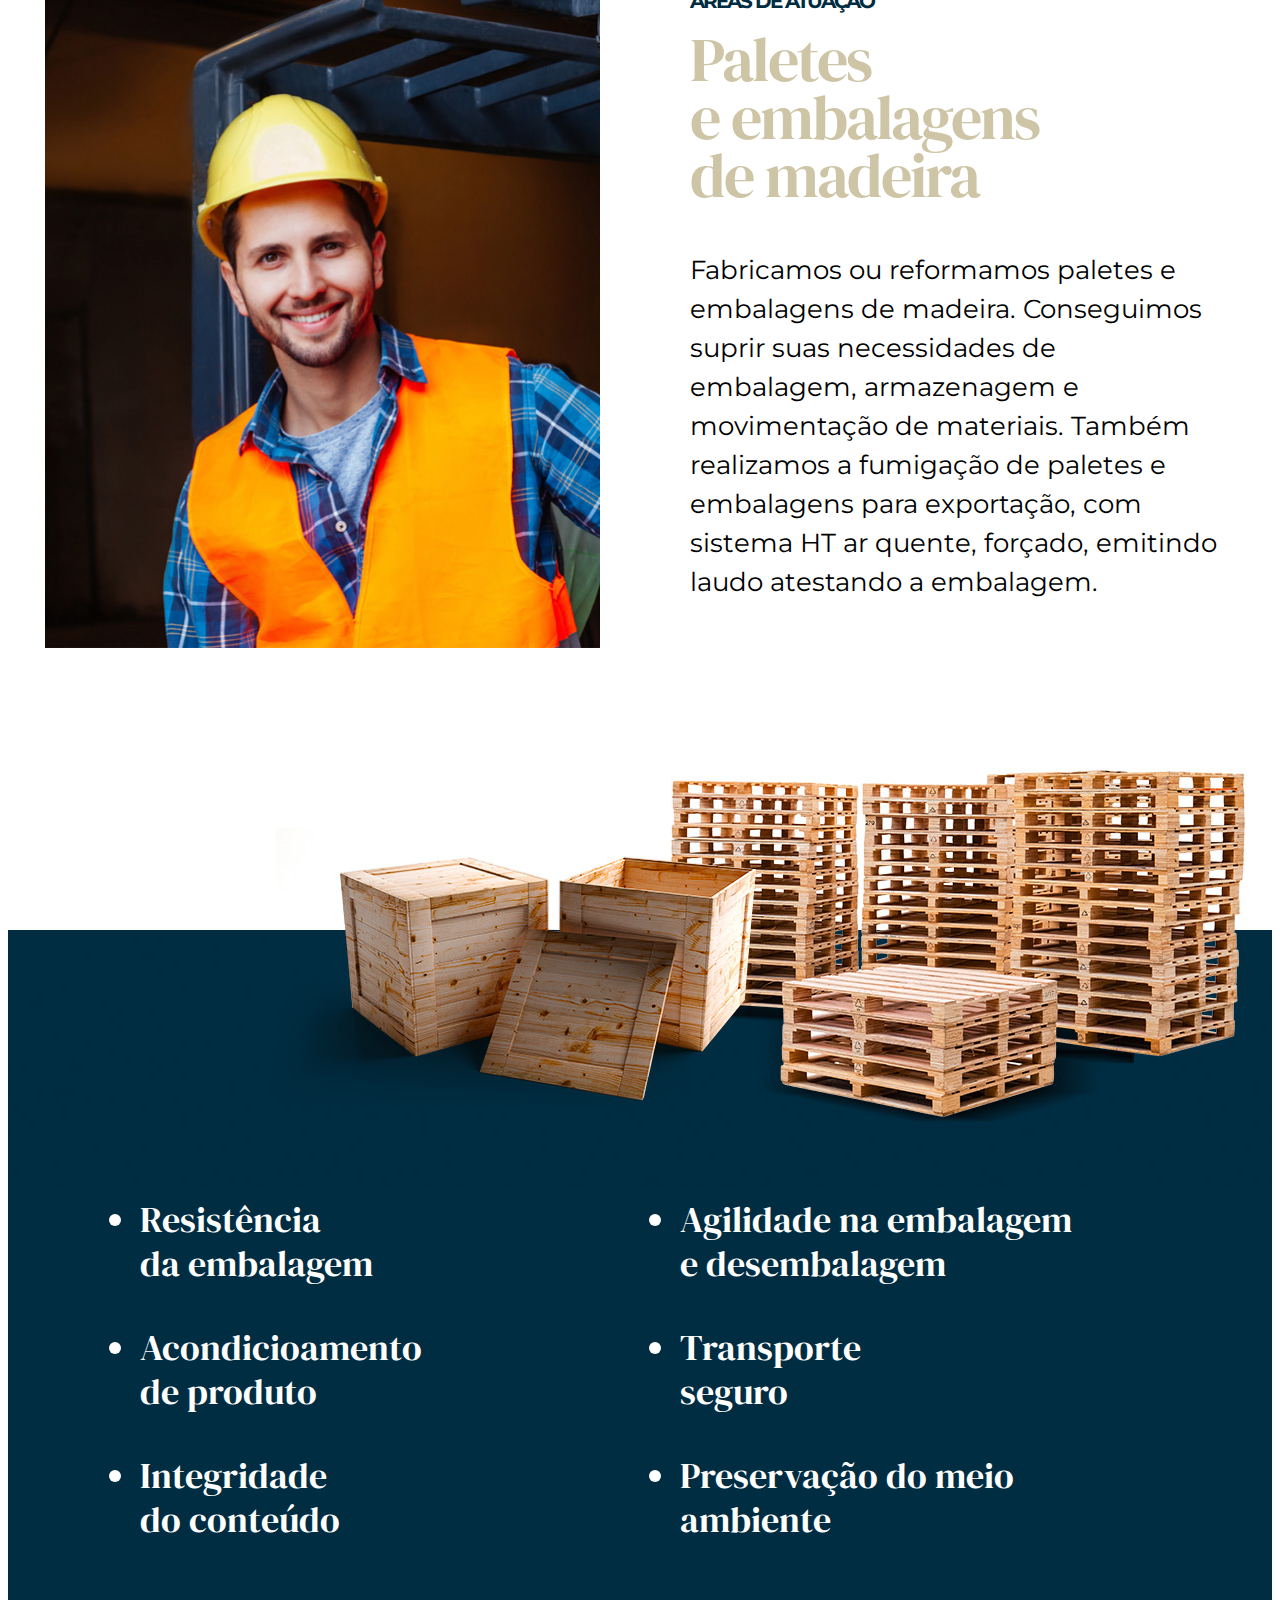
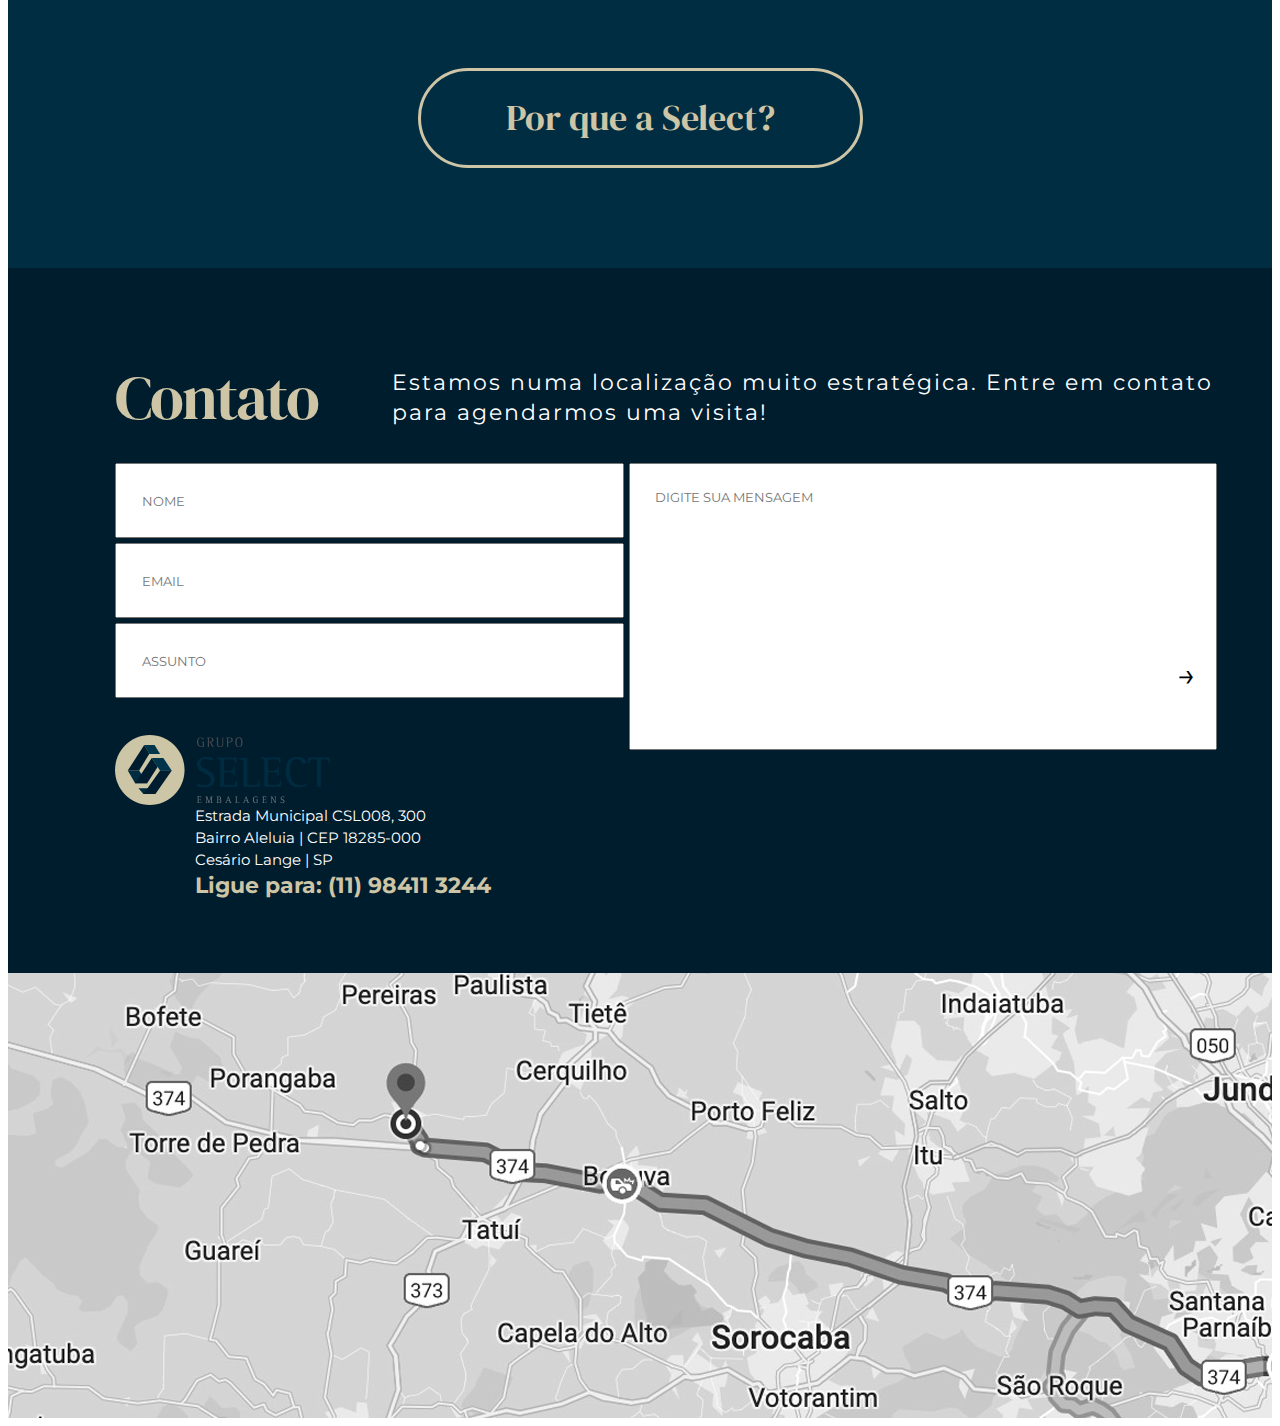
==== commit 2ee1d4ca: "02_27_24_02" ====
--- a/index.html
+++ b/index.html
@@ -105,14 +105,14 @@
         </div>
     </div>
     <div class="BG_06">
-        <form action="./PHP/send.php" method="POST" class="wrapper_BG_06" id="contato">
+        <form id="contato" action="./PHP/send.php" method="POST" class="wrapper_BG_06">
             <span class="text_contato grid_col_1_2">Contato</span>
             <span class="text_local grid_col_2_4">Estamos numa localização muito estratégica. Entre em contato para agendarmos uma visita!</span>
-            <input id="nome" type="text" name="nome" placeholder="NOME" class="grid_col_1_3" required>
-            <input id="email" type="email" name="email" placeholder="EMAIL" class="grid_col_1_3" required>
-            <input id="assunto" type="text" name="assunto" placeholder="ASSUNTO" class="grid_col_1_3" required>
+            <input id="nome" type="text" name="nome" placeholder="NOME" class="grid_col_1_3 form" required>
+            <input id="email" type="email" name="email" placeholder="EMAIL" class="grid_col_1_3 form" required>
+            <input id="assunto" type="text" name="assunto" placeholder="ASSUNTO" class="grid_col_1_3 form" required>
             <div class="text_area grid_col_3_4 grid_row_2_5" >
-                <textarea id="mensagem" name="mensagem" rows="auto" cols="auto" placeholder="DIGITE SUA MENSAGEM" class="error" required></textarea> <!--  php mailer -->
+                <textarea id="mensagem" name="mensagem" rows="auto" cols="auto" placeholder="DIGITE SUA MENSAGEM" class="form" required></textarea> <!--  php mailer -->
                 <button id="sendMSG" type="submit">&#8594;</button>
             </div>
             <div class="wrapper_logo_footer grid_col_1_3">
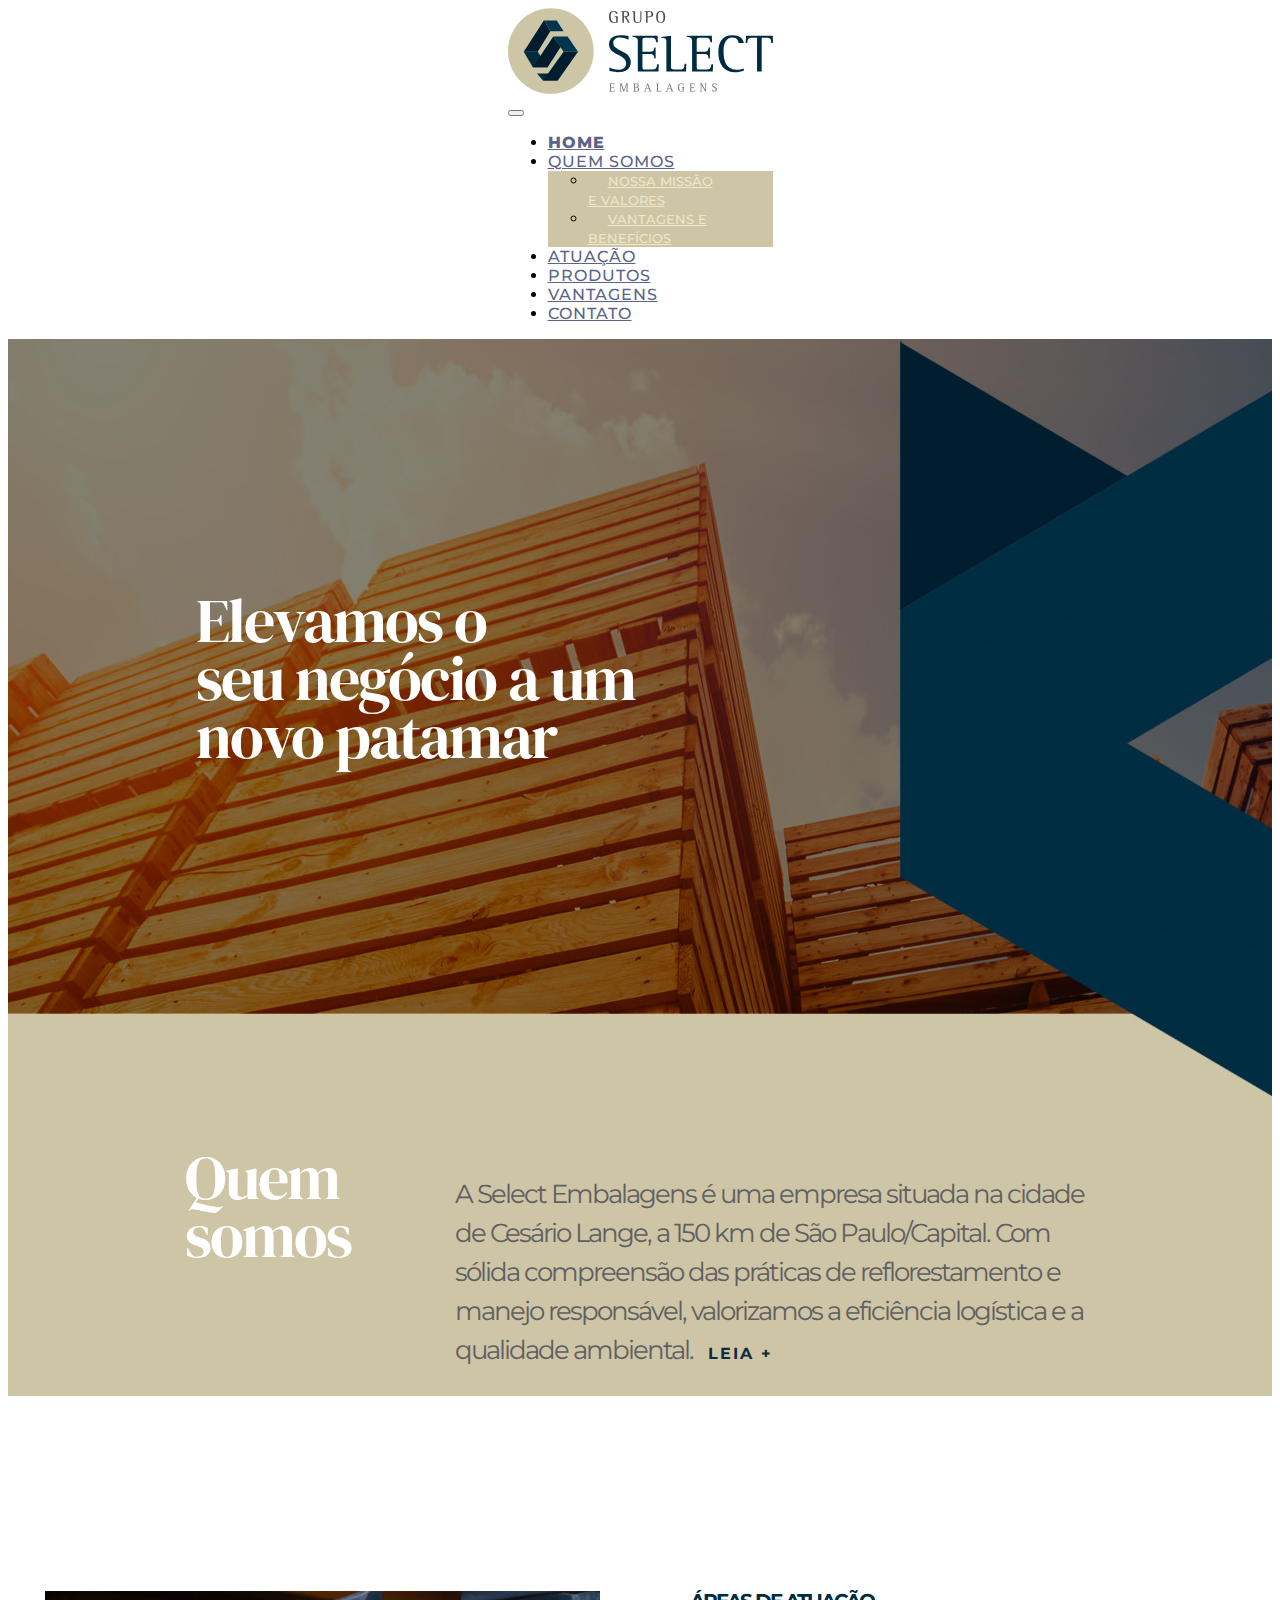
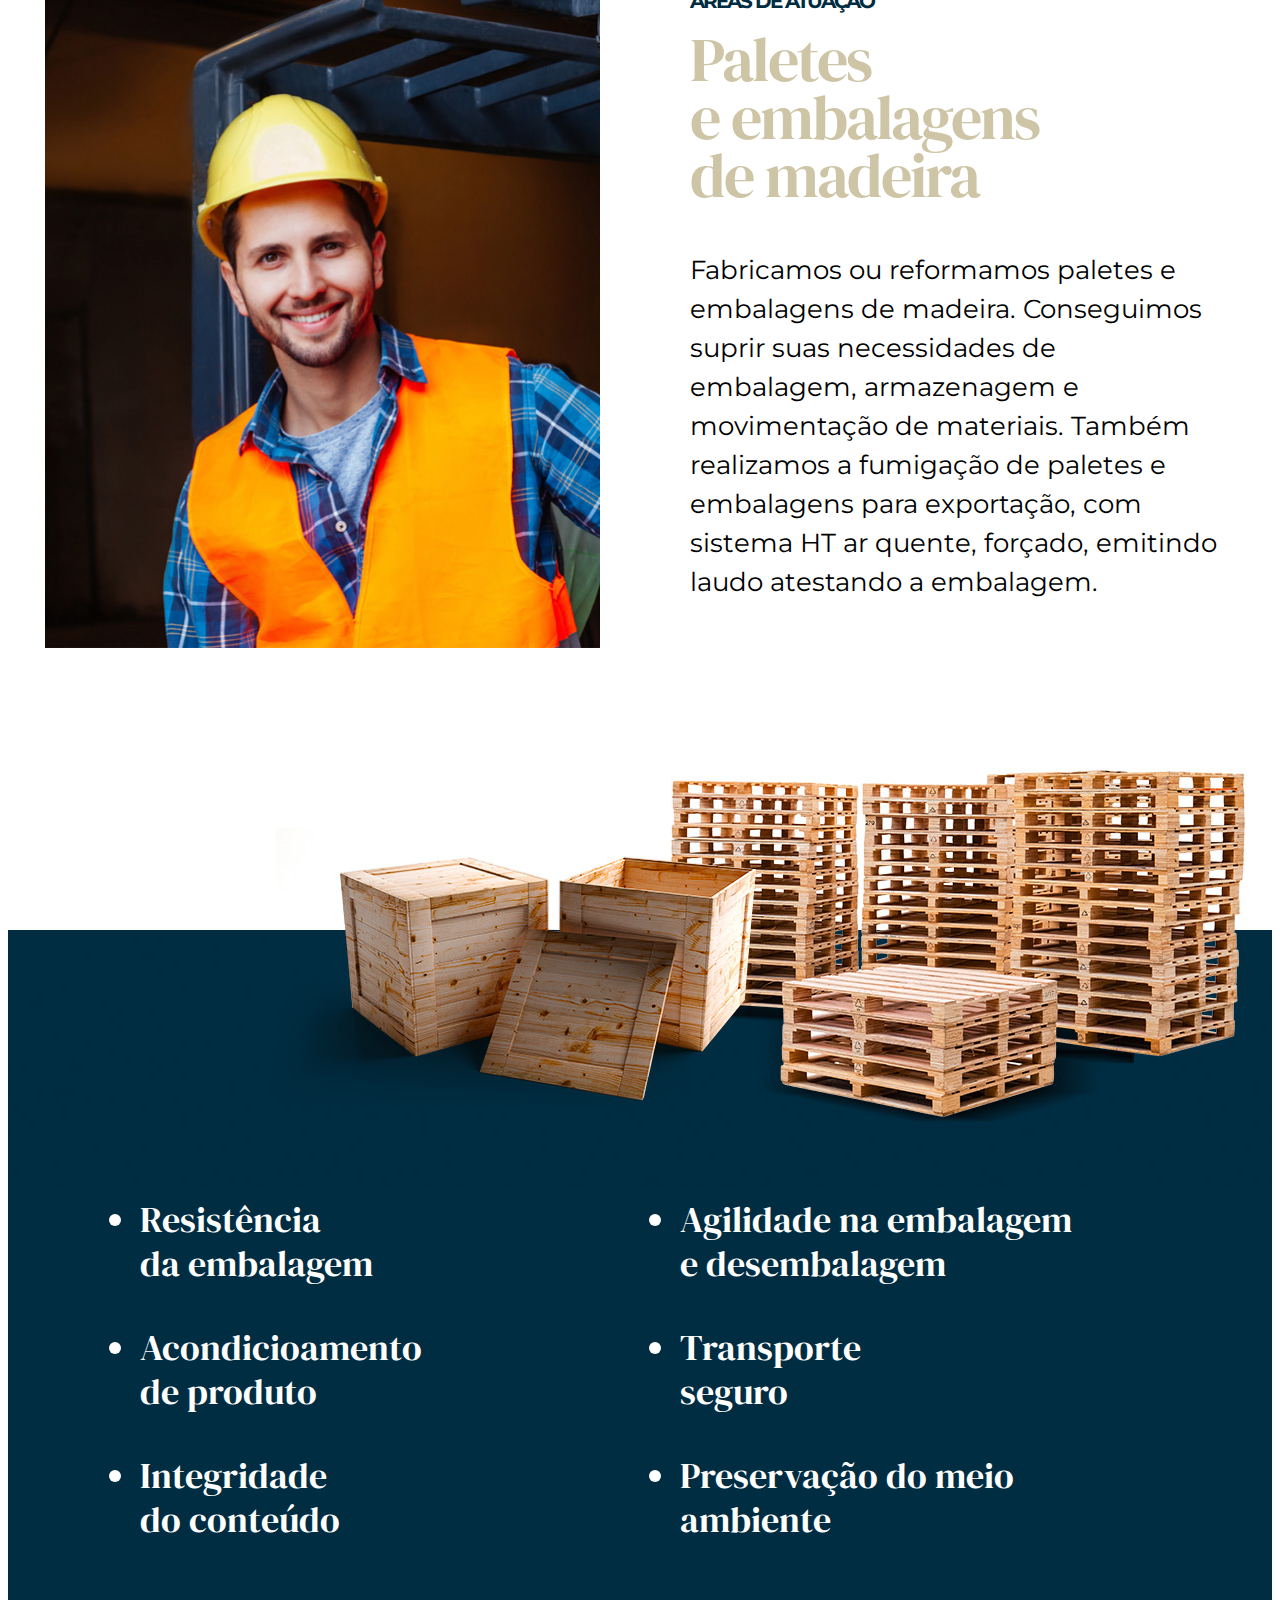
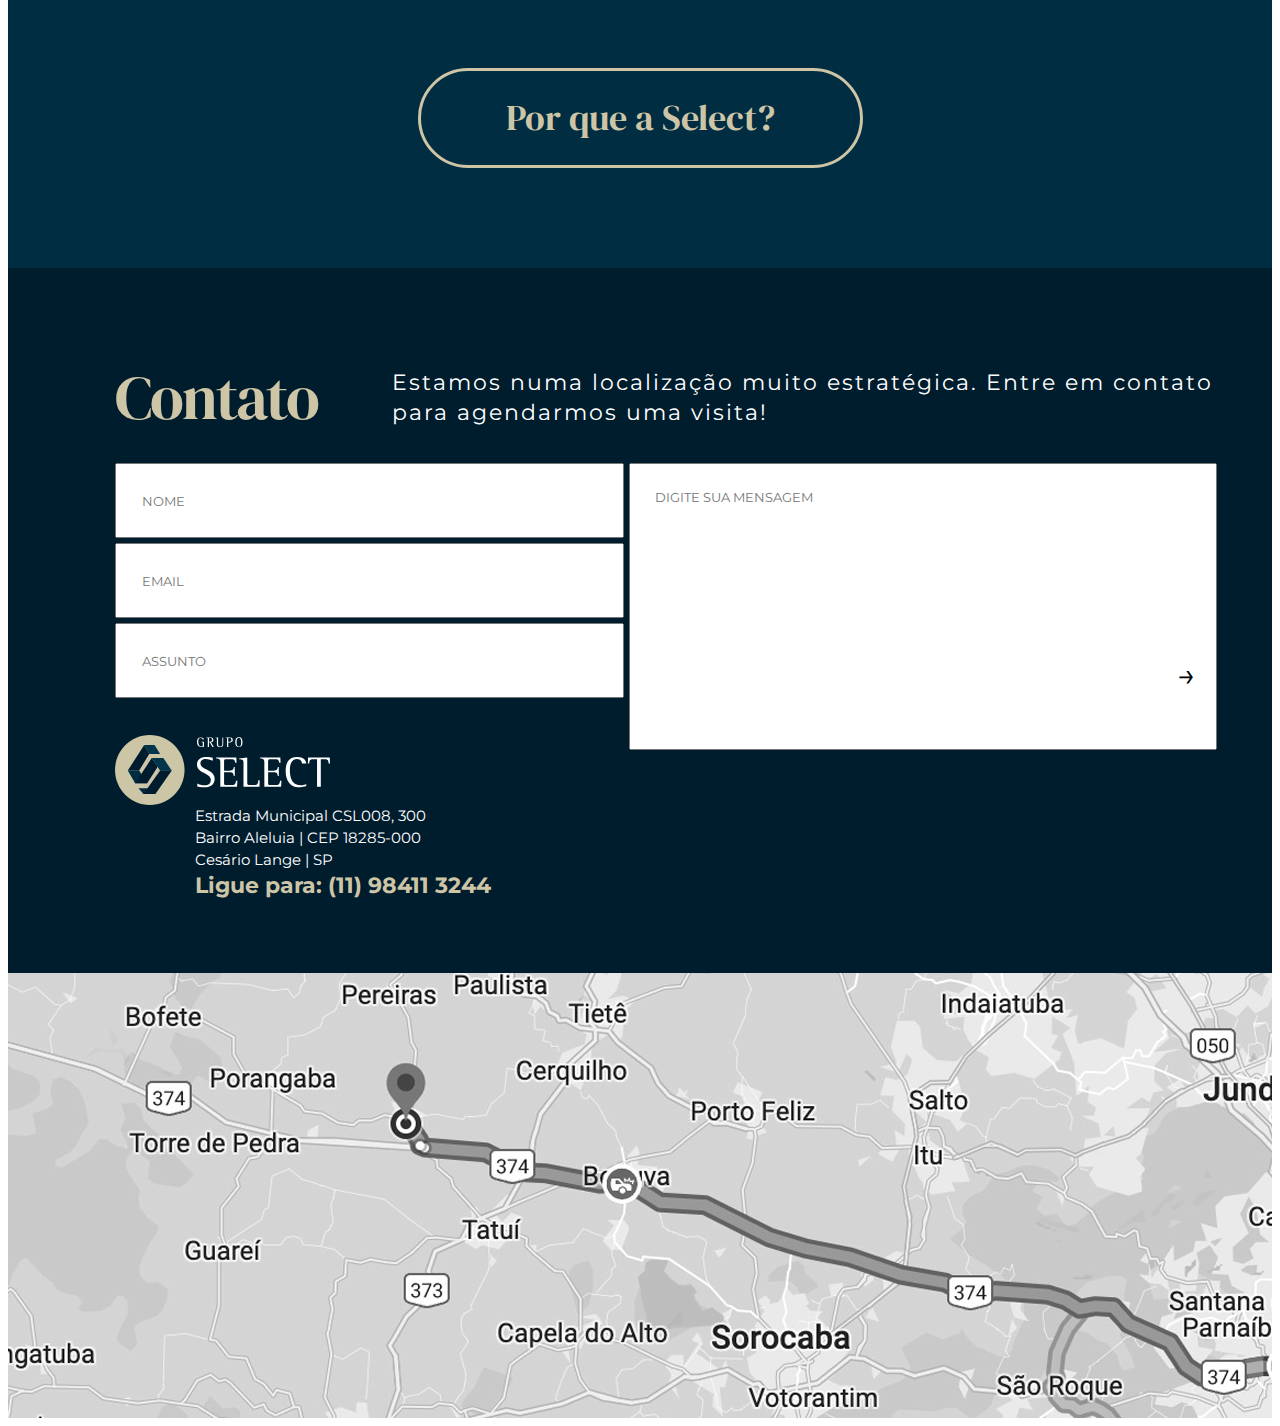
==== commit 99ea414c: "03_01_24_fix_01" ====
--- a/index.html
+++ b/index.html
@@ -71,7 +71,7 @@
     <div class="BG_02">
         <section class="wrapper_BG_02">
             <span>Elevamos o<br>seu negócio a um<br>novo patamar</span>
-            <!-- <span>Elevamos o seu negócio a um novo patamar</span> -->
+            <span>Elevamos o<br>seu negócio<br>a um novo<br>patamar</span>
         </section>
     </div>
     <div class="BG_03">
@@ -116,7 +116,7 @@
                 <button id="sendMSG" type="submit">&#8594;</button>
             </div>
             <div class="wrapper_logo_footer grid_col_1_3">
-                <img src="./Assets/SVG/logo.svg" width="215px">
+                <img src="./Assets/SVG/logo_inv.svg" width="215px">
                 <span>Estrada Municipal CSL008, 300<br>
                     Bairro Aleluia | CEP 18285-000<br>
                     Cesário Lange  |  SP<br>
--- a/CSS/index_style.css
+++ b/CSS/index_style.css
@@ -118,7 +118,7 @@
     position: relative;
 }
 
-.BG_02 .wrapper_BG_02 > span {
+.BG_02 .wrapper_BG_02 > span:first-child {
     /* max-width: 440px; */
     font-size: 62px;
     line-height: 58px;
@@ -131,6 +131,10 @@
     transform: translateY(-50%);
     z-index: 1;
 }
+.BG_02 .wrapper_BG_02 > span:last-child {
+    display: none;
+    position: absolute;
+}
 @media (max-width: 576px) {
     .BG_02 {
         height: 510px;
@@ -139,8 +143,22 @@
     .wrapper_BG_02 {
         height: 100%;
     }
-    .BG_02 .wrapper_BG_02 > span {
+    .BG_02 .wrapper_BG_02 > span:first-child {
+        display: none;
+        position: absolute;
+    }
+    .BG_02 .wrapper_BG_02 > span:last-child {
+        display: block;
         left: 5%;
+        font-size: 62px;
+        line-height: 58px;
+        letter-spacing: -2px;
+        font-family: 'DM Serif Display', serif;
+        color: white;
+        position: absolute;
+        top: 50%;
+        transform: translateY(-50%);
+        z-index: 1;
     }
 }
  /* ----------03---------- */
@@ -178,7 +196,7 @@
         width: 100%;
         height: 140px;
         font-size: 62px;
-        text-align: center;
+        /* text-align: center; */
     }
 }
 
@@ -187,7 +205,7 @@
     font-size: 26px;
     line-height: 39px;
     letter-spacing: -2px;
-    text-align: justify;
+    /* text-align: justify; */
     max-width: 640px;
     color: #606060;
 }
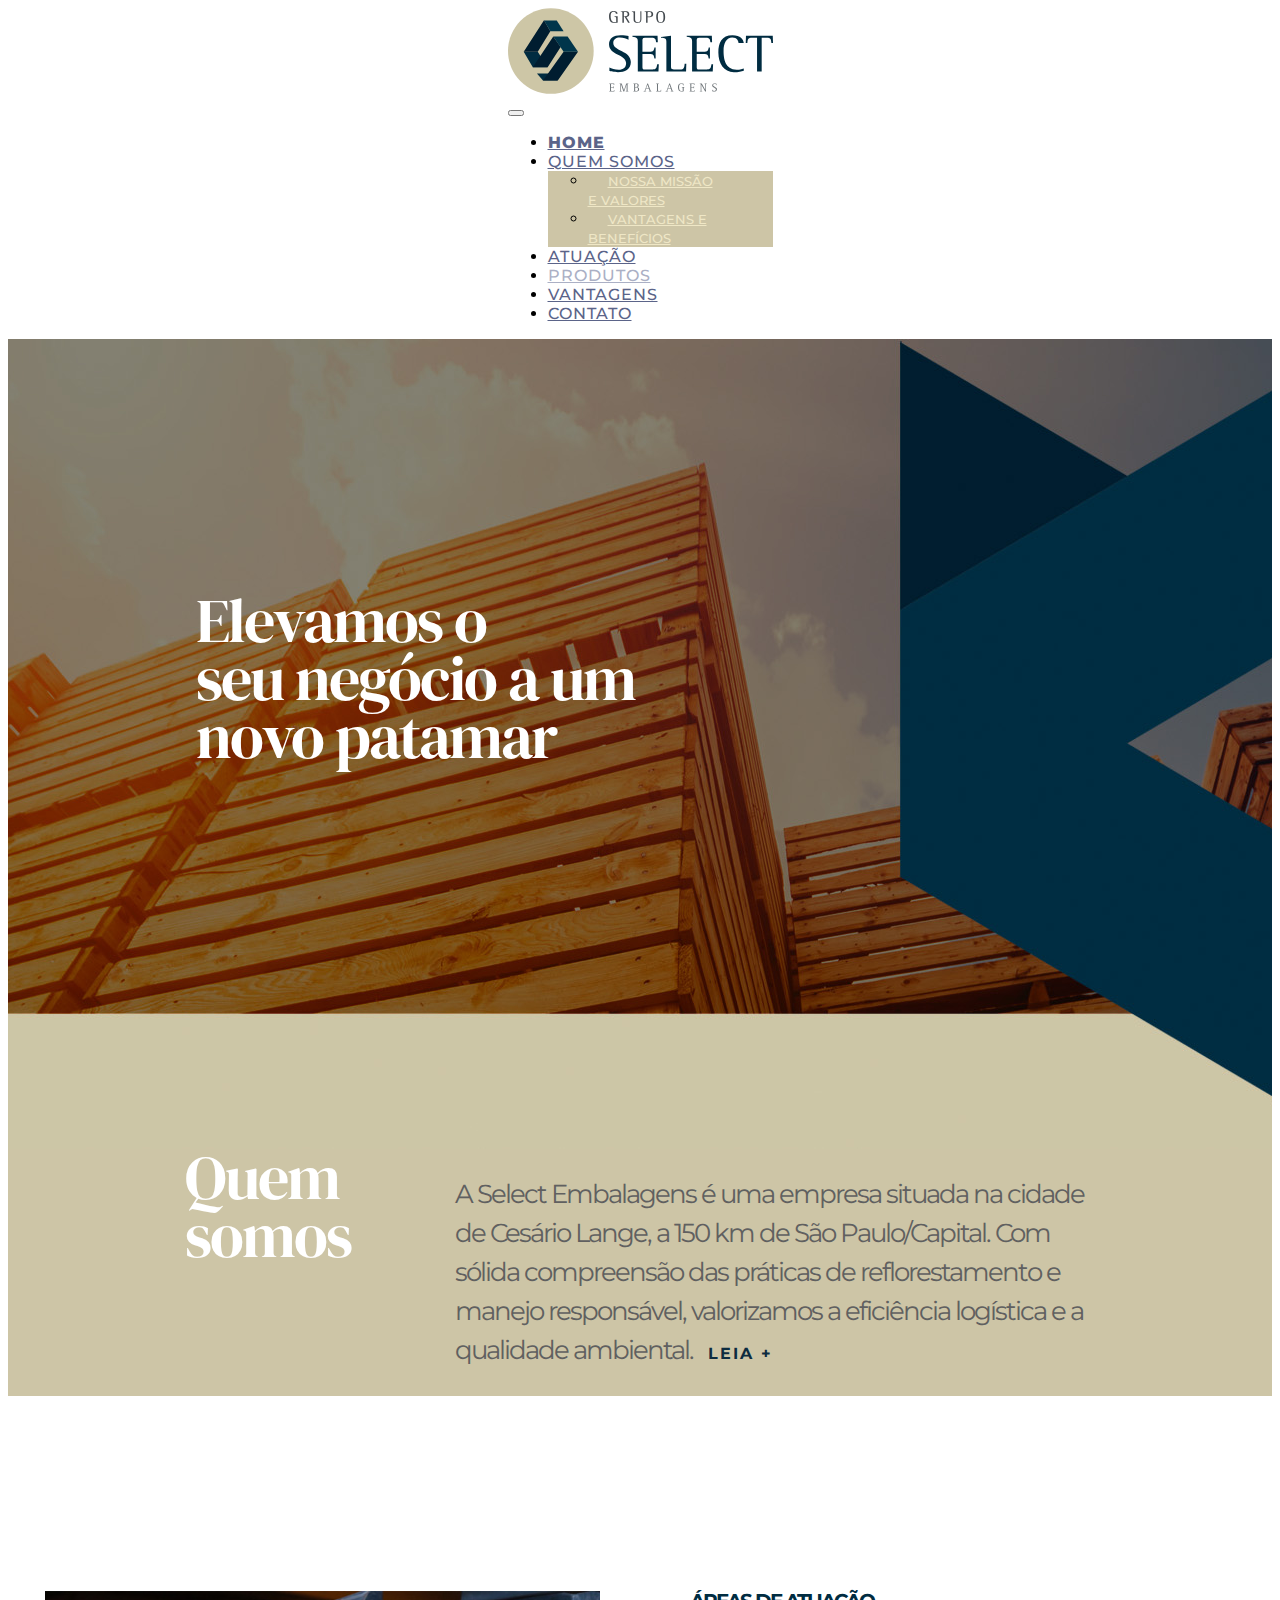
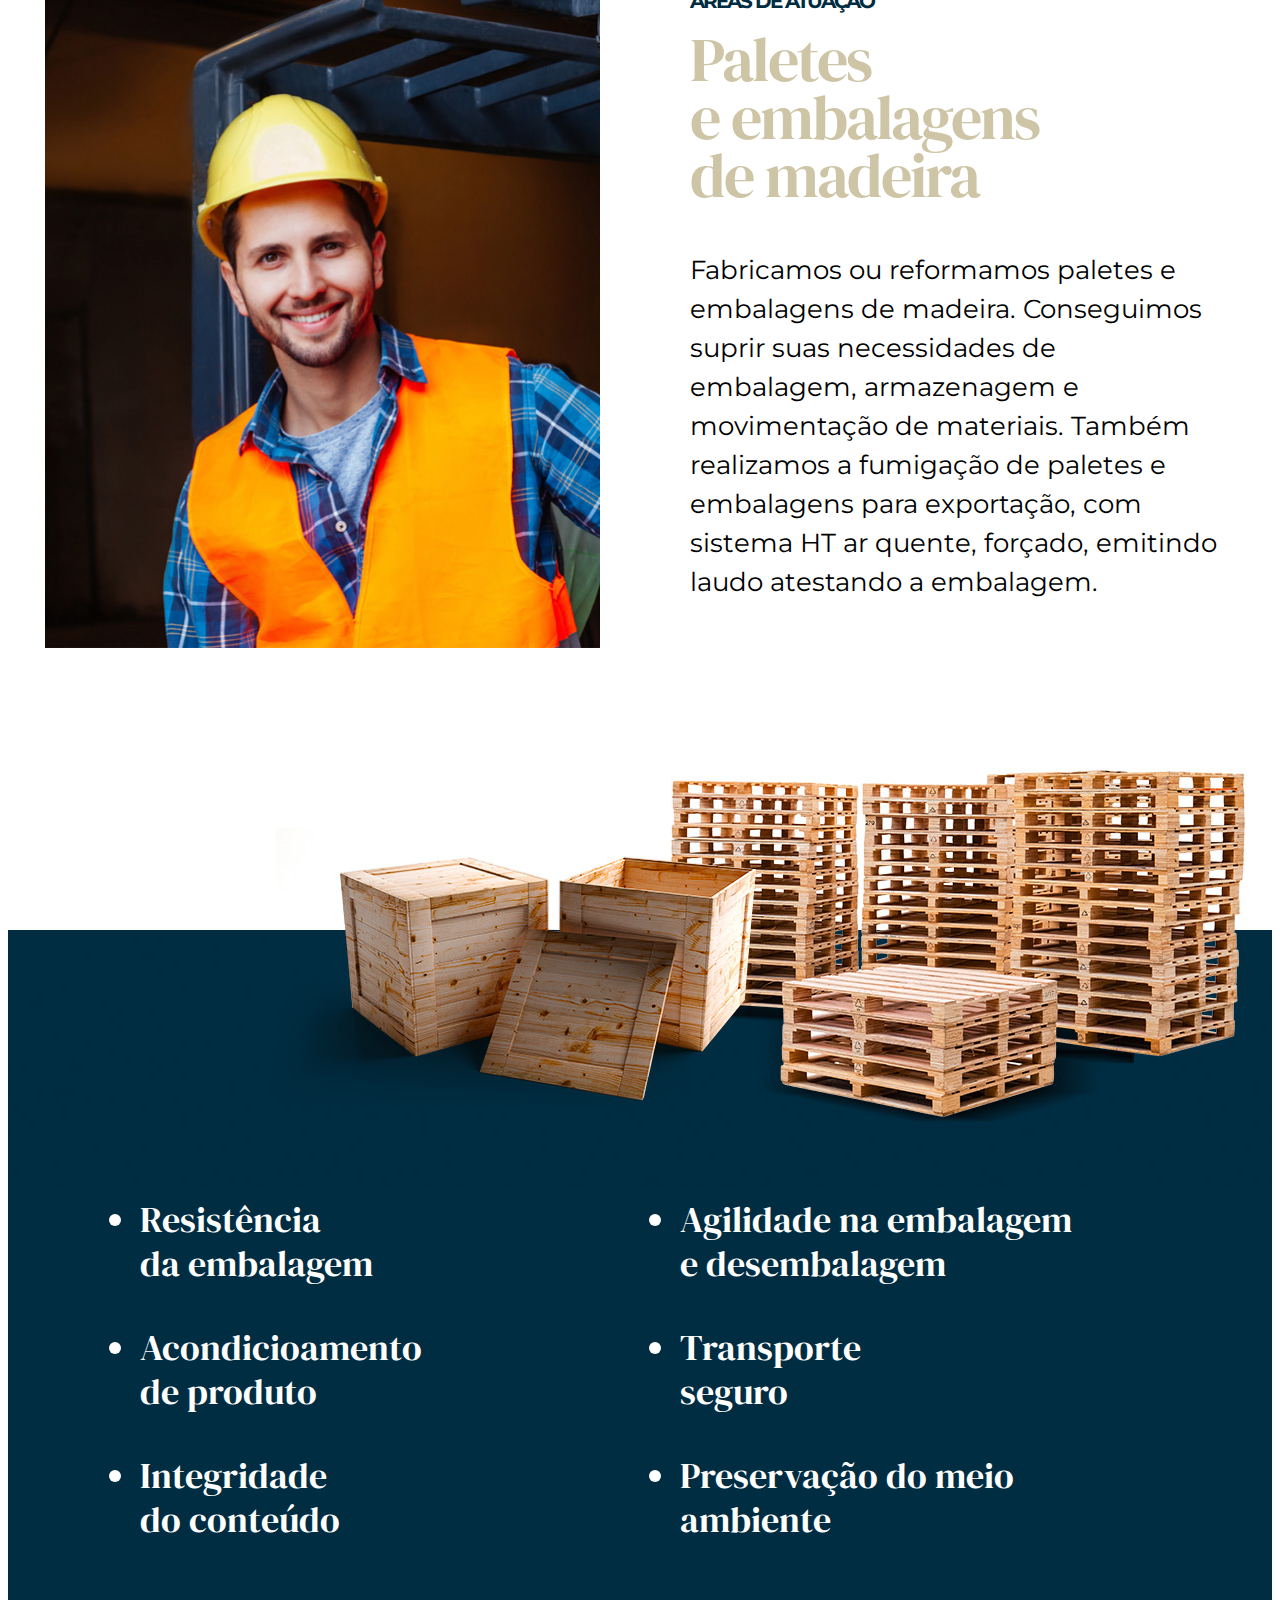
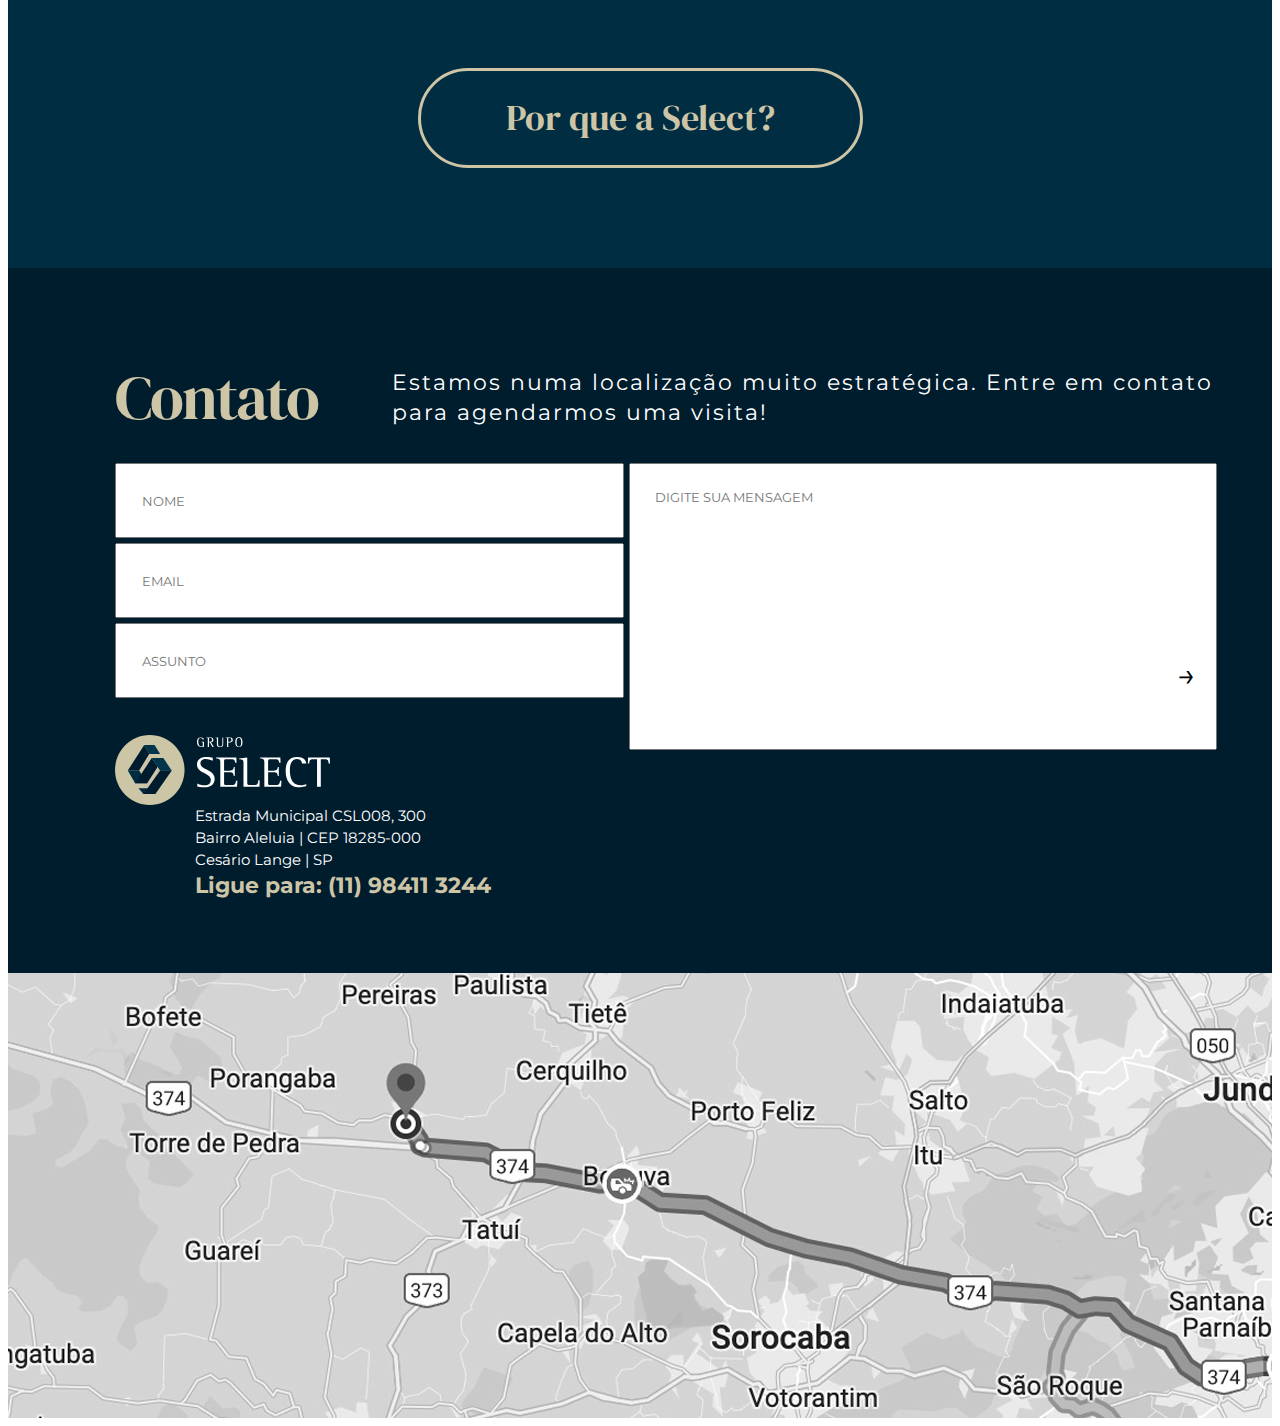
==== commit 191840fe: "03_11_24_captcha" ====
--- a/index.html
+++ b/index.html
@@ -51,7 +51,7 @@
                                 <a class="nav-link" href="#atuacao">ATUAÇÃO</a>
                             </li>
                             <li class="nav-item">
-                                <a class="nav-link" href="./produtos.html">PRODUTOS</a>
+                                <a class="nav-link disabled" href="./produtos.html">PRODUTOS</a>
                             </li>
                             <li class="nav-item">
                                 <a class="nav-link" href="#vantagens">VANTAGENS</a>
@@ -105,7 +105,8 @@
         </div>
     </div>
     <div class="BG_06">
-        <form id="contato" action="./PHP/send.php" method="POST" class="wrapper_BG_06">
+        <!-- <form id="contato" action="./PHP/send.php" method="POST" class="wrapper_BG_06"> -->
+        <form id="contato" method="POST" class="wrapper_BG_06">
             <span class="text_contato grid_col_1_2">Contato</span>
             <span class="text_local grid_col_2_4">Estamos numa localização muito estratégica. Entre em contato para agendarmos uma visita!</span>
             <input id="nome" type="text" name="nome" placeholder="NOME" class="grid_col_1_3 form" required>
@@ -123,7 +124,7 @@
                     
                     <b>Ligue para: (11) 98411 3244</b></span>
             </div>
-            <div class="g-recaptcha grid_col_3_4" data-sitekey="6LeBjHwpAAAAACSgZ0bmJdHIs5d0M_VTTRpOMot_"></div>
+            <div class="g-recaptcha grid_col_3_4" data-sitekey="6Le8apQpAAAAAAzn5TIeLQdFZeBa061Cyd-ot24V"></div>
         </form>
     </div>
     <div class="BG_07">
--- a/CSS/index_style.css
+++ b/CSS/index_style.css
@@ -45,6 +45,11 @@
     font-weight: 800;
     color: #5b6489 !important;
     letter-spacing: 1px;
+}
+
+.nav-link.disabled {
+    color: #abb0c5;
+    cursor: not-allowed;
 }
 
 .navbar-nav .dropdown-menu {
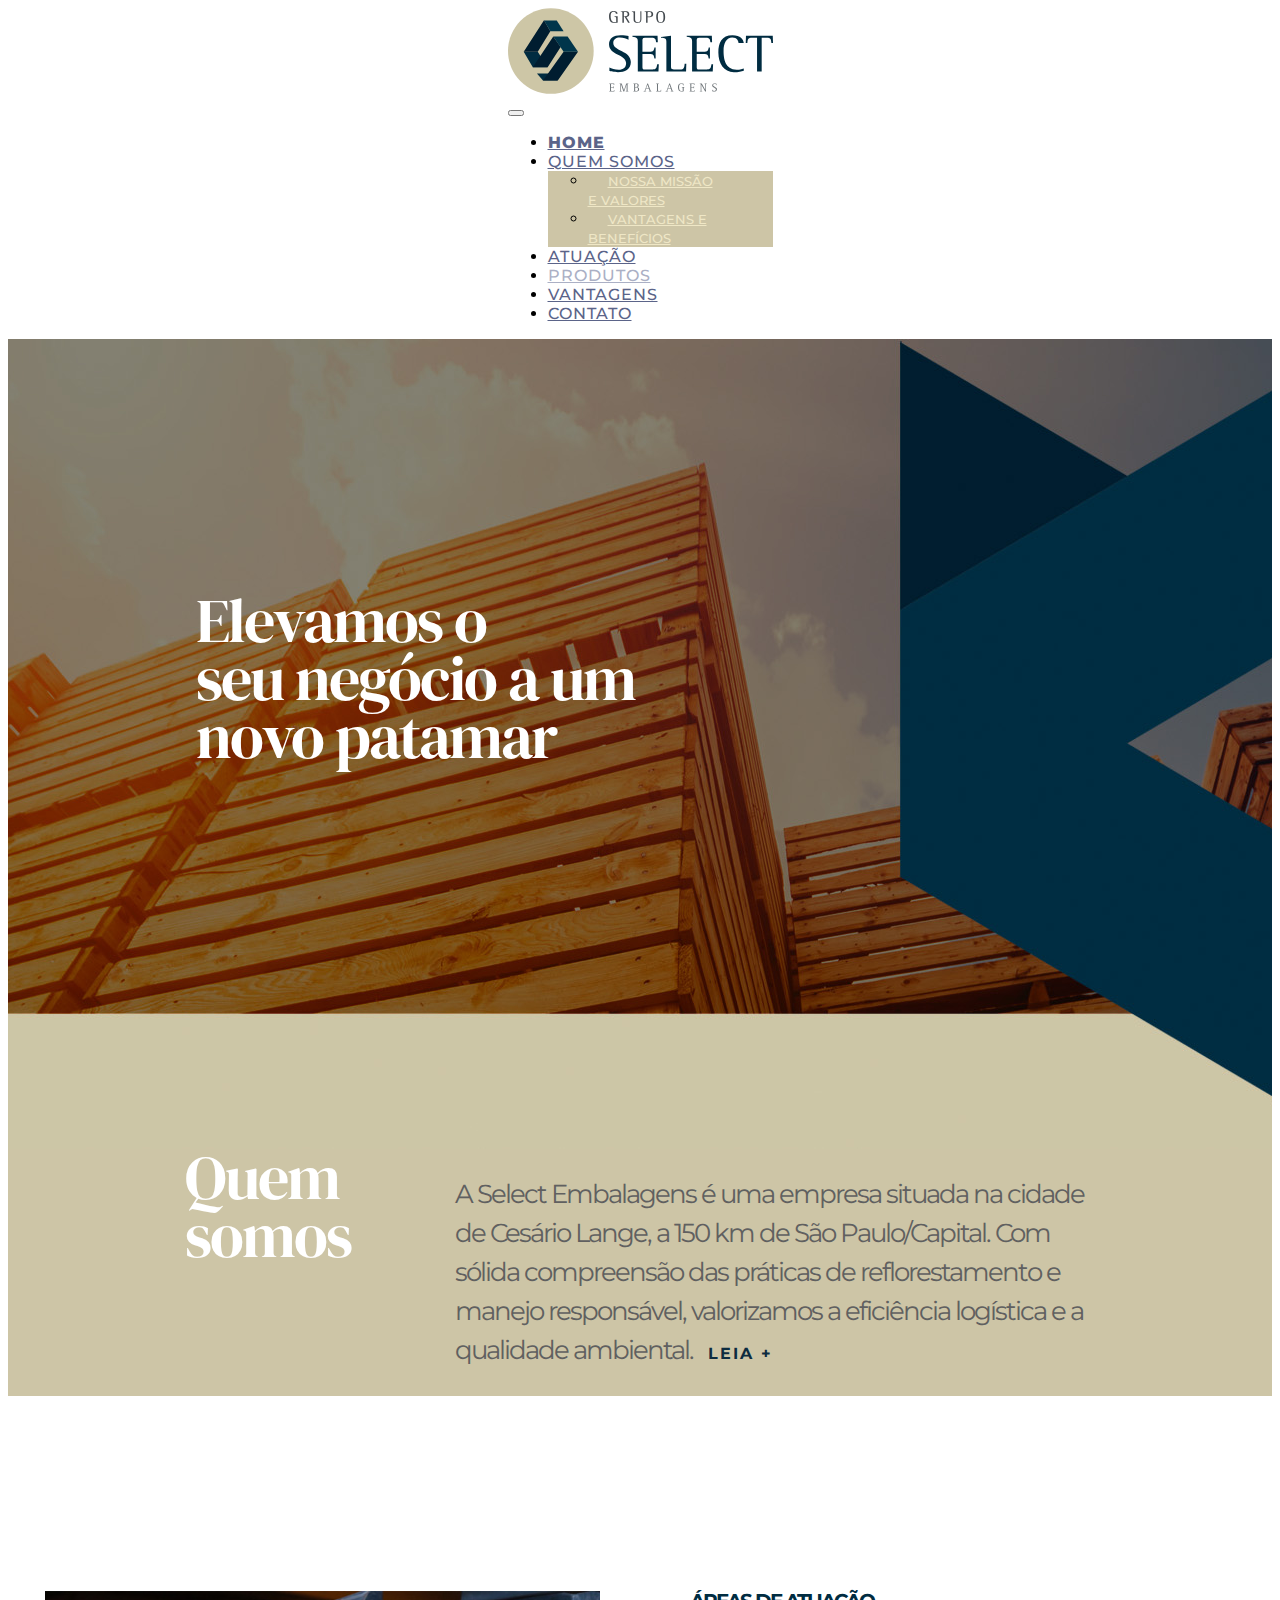
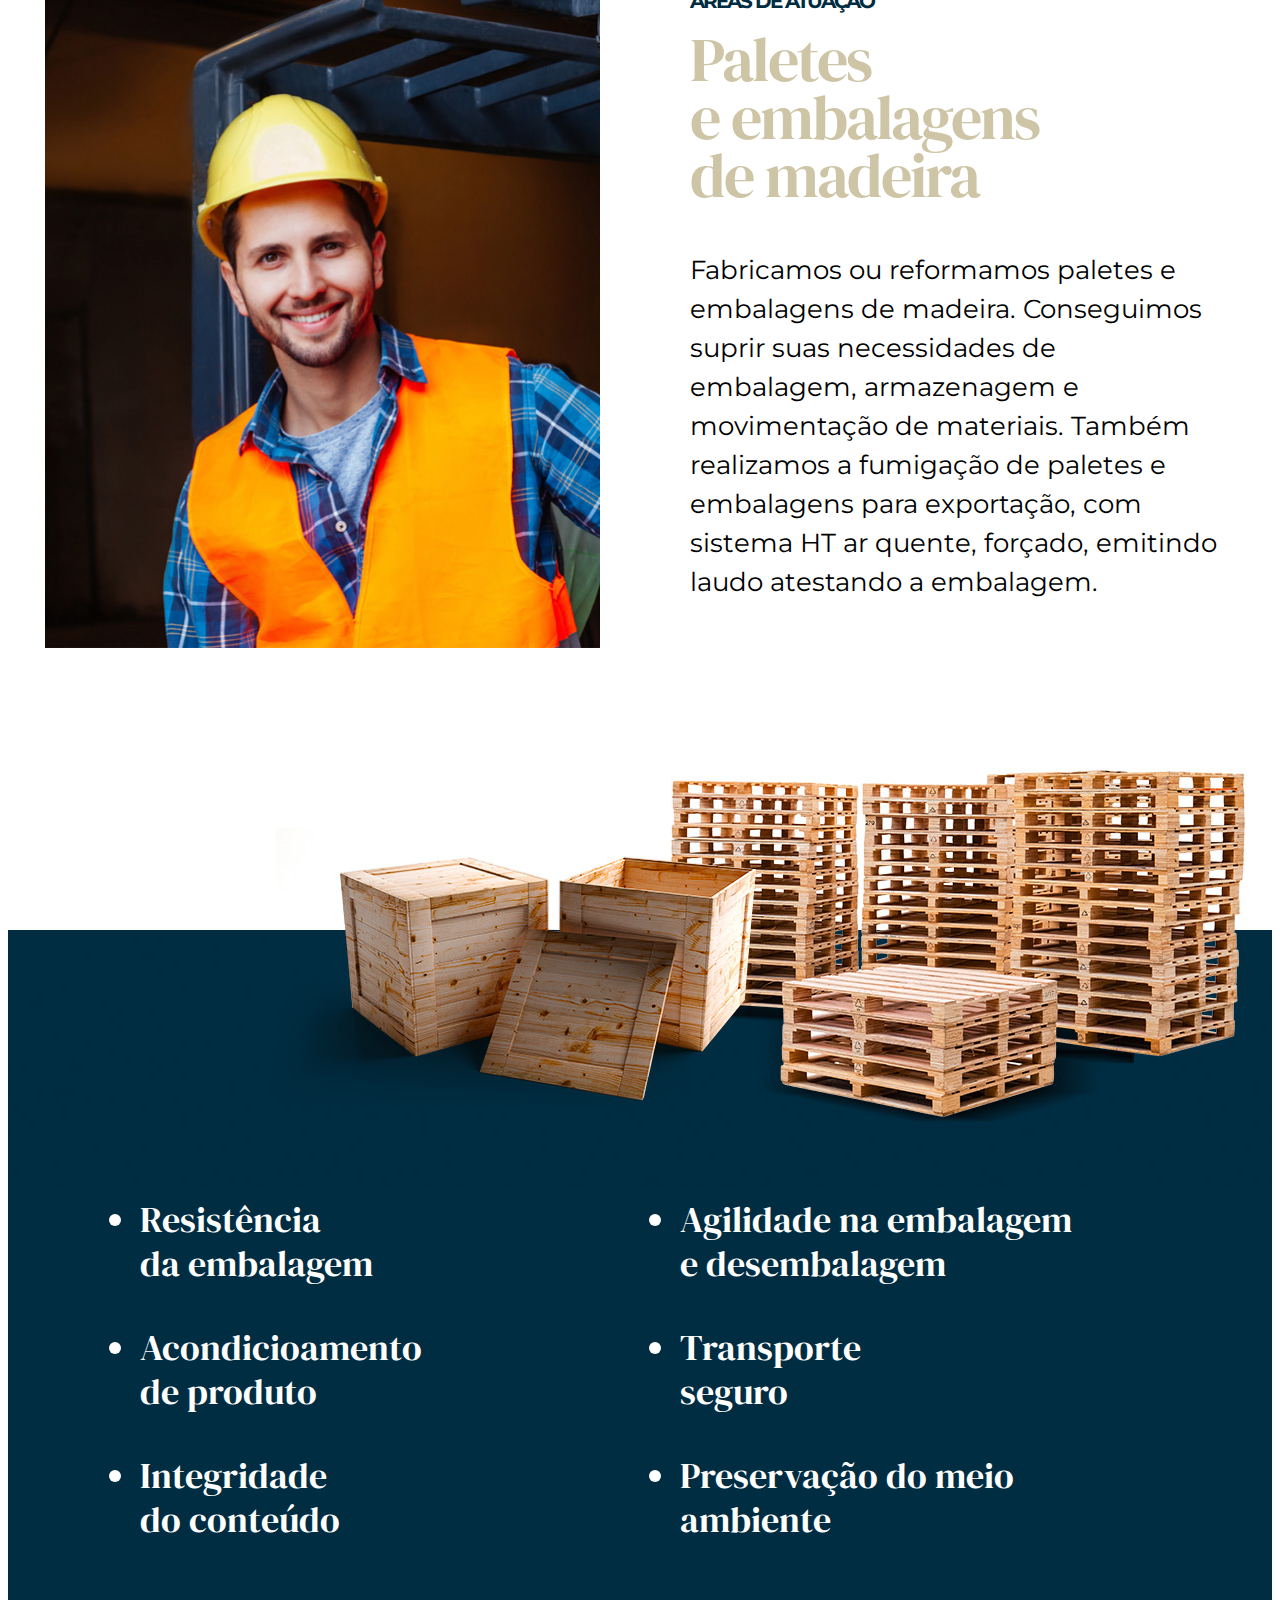
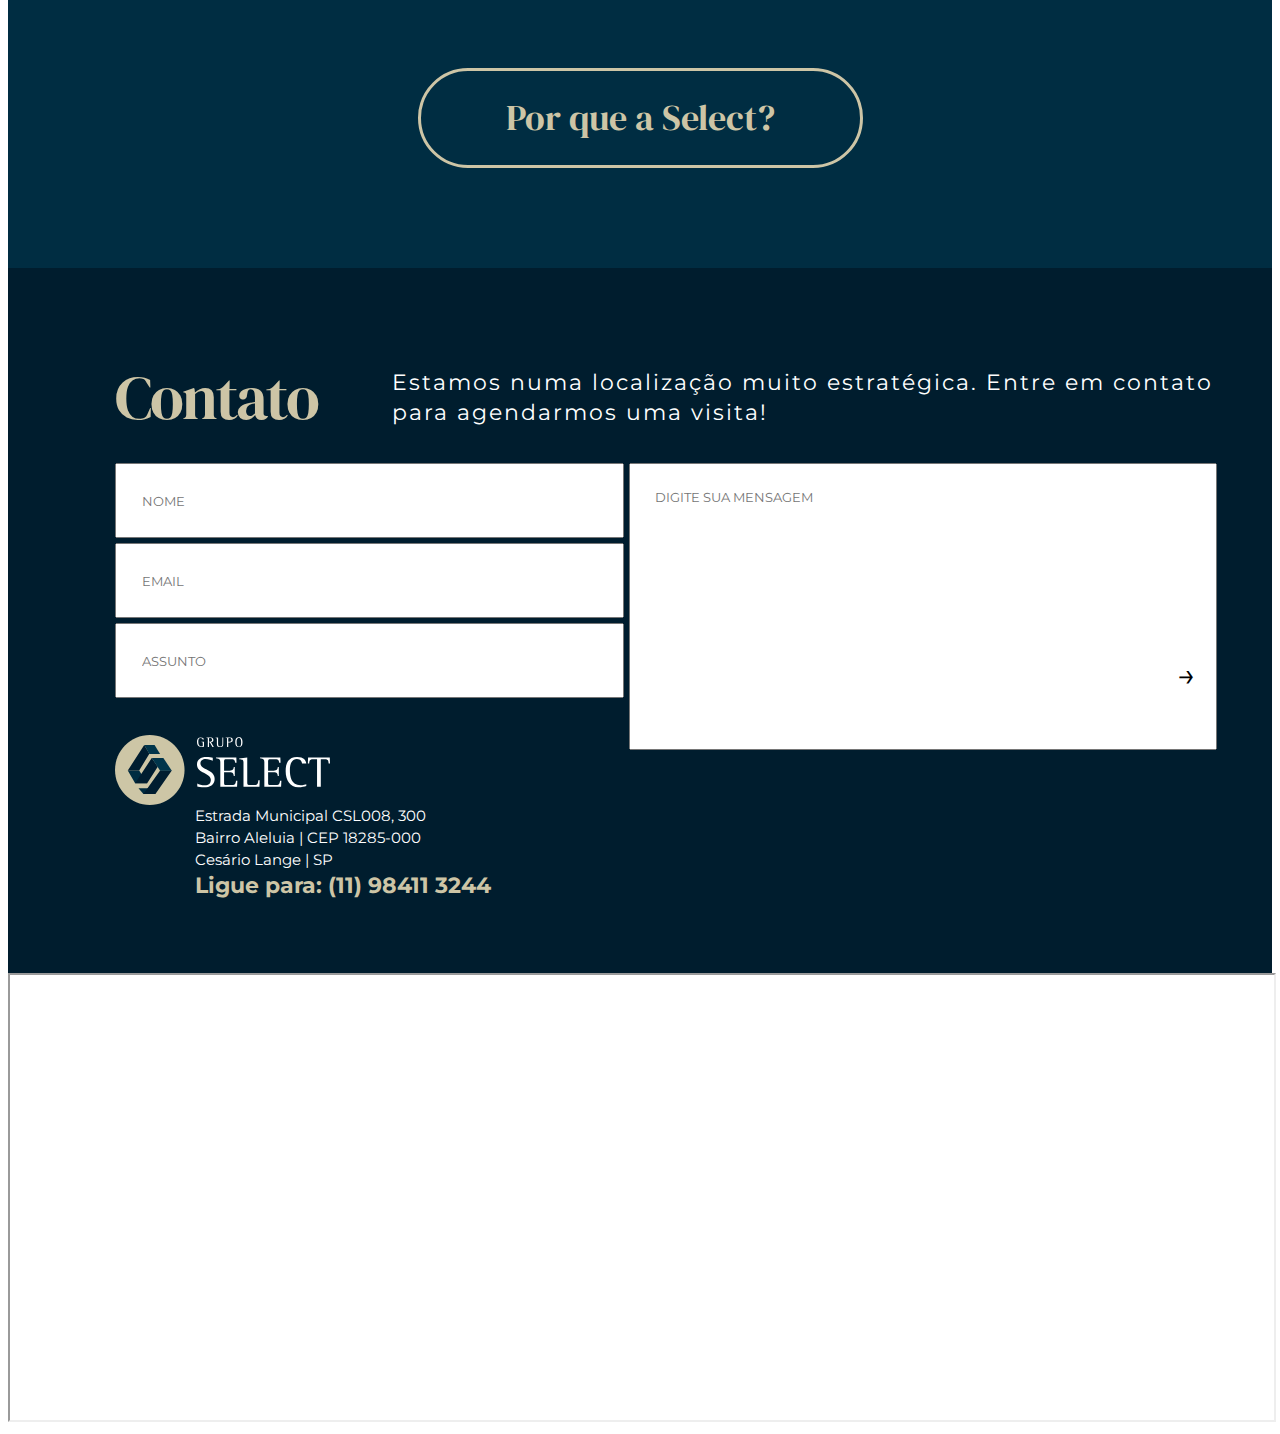
==== commit d40b512a: "Alterando imagem do mapa por iframe na home" ====
--- a/index.html
+++ b/index.html
@@ -10,13 +10,16 @@
     <link rel="preconnect" href="https://fonts.gstatic.com" crossorigin>
     <link rel="preconnect" href="https://fonts.googleapis.com">
     <link rel="preconnect" href="https://fonts.gstatic.com" crossorigin>
-    <link href="https://fonts.googleapis.com/css2?family=DM+Serif+Display&family=Montserrat:wght@300;400;500;700;900&display=swap" rel="stylesheet">
-    <link href="https://cdn.jsdelivr.net/npm/bootstrap@5.3.2/dist/css/bootstrap.min.css" rel="stylesheet" integrity="sha384-T3c6CoIi6uLrA9TneNEoa7RxnatzjcDSCmG1MXxSR1GAsXEV/Dwwykc2MPK8M2HN" crossorigin="anonymous">
+    <link
+        href="https://fonts.googleapis.com/css2?family=DM+Serif+Display&family=Montserrat:wght@300;400;500;700;900&display=swap"
+        rel="stylesheet">
+    <link href="https://cdn.jsdelivr.net/npm/bootstrap@5.3.2/dist/css/bootstrap.min.css" rel="stylesheet"
+        integrity="sha384-T3c6CoIi6uLrA9TneNEoa7RxnatzjcDSCmG1MXxSR1GAsXEV/Dwwykc2MPK8M2HN" crossorigin="anonymous">
     <link rel="stylesheet" type="text/css" href="./CSS/index_style.css">
     <script src="https://www.google.com/recaptcha/api.js" async defer></script>
     <script src="./JS/recaptcha.js" defer></script>
     <script src="https://smtpjs.com/v3/smtp.js" defer></script>
-    
+
 </head>
 
 <body>
@@ -43,8 +46,10 @@
                                 <a class="nav-link dropdown-toggle" href="#" role="button" data-bs-toggle="dropdown"
                                     aria-expanded="false">QUEM SOMOS</a>
                                 <ul class="dropdown-menu">
-                                    <li><a class="dropdown-item" href="./quemsomos.html">NOSSA MISSÃO<br> E VALORES</a></li>
-                                    <li><a class="dropdown-item" href="./porqueaselect.html">VANTAGENS E<br> BENEFÍCIOS</a></li>
+                                    <li><a class="dropdown-item" href="./quemsomos.html">NOSSA MISSÃO<br> E VALORES</a>
+                                    </li>
+                                    <li><a class="dropdown-item" href="./porqueaselect.html">VANTAGENS E<br>
+                                            BENEFÍCIOS</a></li>
                                 </ul>
                             </li>
                             <li class="nav-item">
@@ -77,7 +82,9 @@
     <div class="BG_03">
         <section class="wrapper_BG_03">
             <span>Quem somos</span>
-            <p>A Select Embalagens é uma empresa situada na cidade de Cesário Lange, a 150 km de São Paulo/Capital. Com sólida compreensão das práticas de reflorestamento e manejo responsável, valorizamos a eficiência logística e a qualidade ambiental. <b><a href="./quemsomos.html">LEIA +</a></b></p>
+            <p>A Select Embalagens é uma empresa situada na cidade de Cesário Lange, a 150 km de São Paulo/Capital. Com
+                sólida compreensão das práticas de reflorestamento e manejo responsável, valorizamos a eficiência
+                logística e a qualidade ambiental. <b><a href="./quemsomos.html">LEIA +</a></b></p>
             <!-- <span>Lorem Ipsum</span> -->
         </section>
     </div>
@@ -87,7 +94,10 @@
             <div class="text_wrapper">
                 <span>ÁREAS DE ATUAÇÃO</span>
                 <span>Paletes<br> e embalagens<br> de madeira</span>
-                <p>Fabricamos ou reformamos paletes e embalagens de madeira. Conseguimos suprir suas necessidades de embalagem, armazenagem e movimentação de materiais. Também realizamos a fumigação de paletes e embalagens para exportação, com sistema HT ar quente, forçado, emitindo laudo atestando a embalagem.</p>
+                <p>Fabricamos ou reformamos paletes e embalagens de madeira. Conseguimos suprir suas necessidades de
+                    embalagem, armazenagem e movimentação de materiais. Também realizamos a fumigação de paletes e
+                    embalagens para exportação, com sistema HT ar quente, forçado, emitindo laudo atestando a embalagem.
+                </p>
             </div>
         </div>
     </div>
@@ -108,27 +118,30 @@
         <!-- <form id="contato" action="./PHP/send.php" method="POST" class="wrapper_BG_06"> -->
         <form id="contato" method="POST" class="wrapper_BG_06">
             <span class="text_contato grid_col_1_2">Contato</span>
-            <span class="text_local grid_col_2_4">Estamos numa localização muito estratégica. Entre em contato para agendarmos uma visita!</span>
+            <span class="text_local grid_col_2_4">Estamos numa localização muito estratégica. Entre em contato para
+                agendarmos uma visita!</span>
             <input id="nome" type="text" name="nome" placeholder="NOME" class="grid_col_1_3 form" required>
             <input id="email" type="email" name="email" placeholder="EMAIL" class="grid_col_1_3 form" required>
             <input id="assunto" type="text" name="assunto" placeholder="ASSUNTO" class="grid_col_1_3 form" required>
-            <div class="text_area grid_col_3_4 grid_row_2_5" >
-                <textarea id="mensagem" name="mensagem" rows="auto" cols="auto" placeholder="DIGITE SUA MENSAGEM" class="form" required></textarea> <!--  php mailer -->
-                <button id="sendMSG" type="submit">&#8594;</button>
+            <div class="text_area grid_col_3_4 grid_row_2_5">
+                <textarea id="mensagem" name="mensagem" rows="auto" cols="auto" placeholder="DIGITE SUA MENSAGEM"
+                    class="form" required></textarea> <!--  php mailer -->
+                <button id="sendMSG" type="submit" value="Submit">&#8594;</button>
+                <!-- <input type="submit" value="Submit"> -->
             </div>
             <div class="wrapper_logo_footer grid_col_1_3">
                 <img src="./Assets/SVG/logo_inv.svg" width="215px">
                 <span>Estrada Municipal CSL008, 300<br>
                     Bairro Aleluia | CEP 18285-000<br>
-                    Cesário Lange  |  SP<br>
-                    
+                    Cesário Lange | SP<br>
+
                     <b>Ligue para: (11) 98411 3244</b></span>
             </div>
-            <div class="g-recaptcha grid_col_3_4" data-sitekey="6Le8apQpAAAAAAzn5TIeLQdFZeBa061Cyd-ot24V"></div>
+            <div class="g-recaptcha grid_col_3_4" data-sitekey="6LcbM5opAAAAAFvpXR1gdHFQueW3ouqOezYNyat1"></div>
         </form>
     </div>
-    <div class="BG_07">
-    </div>
+    <iframe class="BG_07"
+        src="https://www.google.com/maps/embed?pb=!1m18!1m12!1m3!1d3665.6484685421865!2d-47.9328106!3d-23.2558758!2m3!1f0!2f0!3f0!3m2!1i1024!2i768!4f13.1!3m3!1m2!1s0x94c67920eea9c935%3A0xfb8c453bc588f489!2sGrupo%20Select%20Embalagens!5e0!3m2!1spt-BR!2sbr!4v1711138505698!5m2!1spt-BR!2sbr" allowfullscreen="" loading="lazy"></iframe>
 </body>
 
-</html>
+</html>--- a/CSS/index_style.css
+++ b/CSS/index_style.css
@@ -509,11 +509,6 @@
  /* ----------07---------- */
 
  .BG_07 {
-    max-width: 2100px;
+    width: 100%;
     height: 445px;
-    margin: 0 auto;
-    overflow-x: hidden;
-    background-image: url('../Assets/JPG/mockup_maps.jpg');
-    background-position: 50% top;
-    background-repeat: no-repeat;
 }